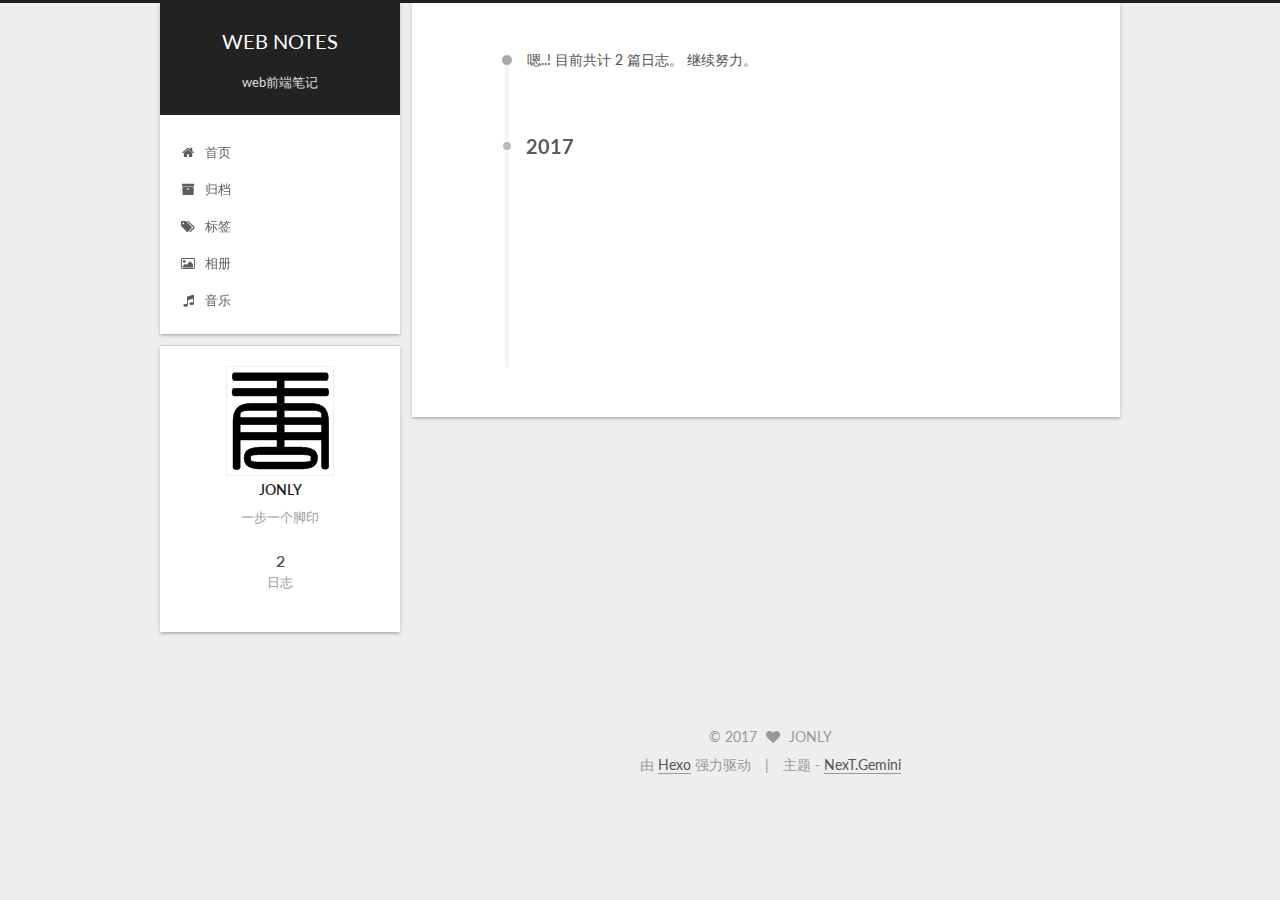
==== archives/index.html @ 70834f21 "首次提交" ====
<!DOCTYPE html>



  


<html class="theme-next gemini use-motion" lang="zh-Hans">
<head>
  <meta charset="UTF-8"/>
<meta http-equiv="X-UA-Compatible" content="IE=edge" />
<meta name="viewport" content="width=device-width, initial-scale=1, maximum-scale=1"/>
<meta name="theme-color" content="#222">









<meta http-equiv="Cache-Control" content="no-transform" />
<meta http-equiv="Cache-Control" content="no-siteapp" />















  
  
  <link href="/lib/fancybox/source/jquery.fancybox.css?v=2.1.5" rel="stylesheet" type="text/css" />




  
  
  
  

  
    
    
  

  

  

  

  

  
    
    
    <link href="//fonts.googleapis.com/css?family=Lato:300,300italic,400,400italic,700,700italic&subset=latin,latin-ext" rel="stylesheet" type="text/css">
  






<link href="/lib/font-awesome/css/font-awesome.min.css?v=4.6.2" rel="stylesheet" type="text/css" />

<link href="/css/main.css?v=5.1.2" rel="stylesheet" type="text/css" />


  <meta name="keywords" content="Hexo, NexT" />








  <link rel="shortcut icon" type="image/x-icon" href="/favicon.ico?v=5.1.2" />






<meta name="description" content="一步一个脚印">
<meta property="og:type" content="website">
<meta property="og:title" content="WEB NOTES">
<meta property="og:url" content="http://yoursite.com/archives/index.html">
<meta property="og:site_name" content="WEB NOTES">
<meta property="og:description" content="一步一个脚印">
<meta property="og:locale" content="zh-Hans">
<meta name="twitter:card" content="summary">
<meta name="twitter:title" content="WEB NOTES">
<meta name="twitter:description" content="一步一个脚印">



<script type="text/javascript" id="hexo.configurations">
  var NexT = window.NexT || {};
  var CONFIG = {
    root: '/',
    scheme: 'Gemini',
    sidebar: {"position":"left","display":"post","offset":12,"offset_float":12,"b2t":false,"scrollpercent":false,"onmobile":false},
    fancybox: true,
    tabs: true,
    motion: true,
    duoshuo: {
      userId: '0',
      author: '博主'
    },
    algolia: {
      applicationID: '',
      apiKey: '',
      indexName: '',
      hits: {"per_page":10},
      labels: {"input_placeholder":"Search for Posts","hits_empty":"We didn't find any results for the search: ${query}","hits_stats":"${hits} results found in ${time} ms"}
    }
  };
</script>



  <link rel="canonical" href="http://yoursite.com/archives/"/>





  <title>归档 | WEB NOTES</title>
  














</head>

<body itemscope itemtype="http://schema.org/WebPage" lang="zh-Hans">

  
  
    
  

  <div class="container sidebar-position-left  page-archive  ">
    <div class="headband"></div>

    <header id="header" class="header" itemscope itemtype="http://schema.org/WPHeader">
      <div class="header-inner"><div class="site-brand-wrapper">
  <div class="site-meta ">
    

    <div class="custom-logo-site-title">
      <a href="/"  class="brand" rel="start">
        <span class="logo-line-before"><i></i></span>
        <span class="site-title">WEB NOTES</span>
        <span class="logo-line-after"><i></i></span>
      </a>
    </div>
      
        <p class="site-subtitle">web前端笔记</p>
      
  </div>

  <div class="site-nav-toggle">
    <button>
      <span class="btn-bar"></span>
      <span class="btn-bar"></span>
      <span class="btn-bar"></span>
    </button>
  </div>
</div>

<nav class="site-nav">
  

  
    <ul id="menu" class="menu">
      
        
        <li class="menu-item menu-item-home">
          <a href="/" rel="section">
            
              <i class="menu-item-icon fa fa-fw fa-home"></i> <br />
            
            首页
          </a>
        </li>
      
        
        <li class="menu-item menu-item-archives">
          <a href="/archives/" rel="section">
            
              <i class="menu-item-icon fa fa-fw fa-archive"></i> <br />
            
            归档
          </a>
        </li>
      
        
        <li class="menu-item menu-item-tags">
          <a href="/tags/" rel="section">
            
              <i class="menu-item-icon fa fa-fw fa-tags"></i> <br />
            
            标签
          </a>
        </li>
      
        
        <li class="menu-item menu-item-photo">
          <a href="/photo/" rel="section">
            
              <i class="menu-item-icon fa fa-fw fa-photo"></i> <br />
            
            相册
          </a>
        </li>
      
        
        <li class="menu-item menu-item-music">
          <a href="/music/" rel="section">
            
              <i class="menu-item-icon fa fa-fw fa-music"></i> <br />
            
            音乐
          </a>
        </li>
      

      
    </ul>
  

  
</nav>



 </div>
    </header>

    <main id="main" class="main">
      <div class="main-inner">
        <div class="content-wrap">
          <div id="content" class="content">
            

  
  
  
  <div class="post-block archive">
    <div id="posts" class="posts-collapse">
      <span class="archive-move-on"></span>

      <span class="archive-page-counter">
        
        
        
          
        
        嗯..! 目前共计 2 篇日志。 继续努力。
      </span>

      

        
        
        

        
          
          <div class="collection-title">
            <h2 class="archive-year motion-element" id="archive-year-2017">2017</h2>
          </div>
        
        

        

  <article class="post post-type-normal" itemscope itemtype="http://schema.org/Article">
    <header class="post-header">

      <h2 class="post-title">
        
            <a class="post-title-link" href="/2017/08/15/Hexo/" itemprop="url">
              
                <span itemprop="name">Hexo</span>
              
            </a>
        
      </h2>

      <div class="post-meta">
        <time class="post-time" itemprop="dateCreated"
              datetime="2017-08-15T10:52:38+08:00"
              content="2017-08-15" >
          08-15
        </time>
      </div>

    </header>
  </article>



      

        
        
        

        
        

        

  <article class="post post-type-normal" itemscope itemtype="http://schema.org/Article">
    <header class="post-header">

      <h2 class="post-title">
        
            <a class="post-title-link" href="/2017/08/15/hello-world/" itemprop="url">
              
                <span itemprop="name">Hello World</span>
              
            </a>
        
      </h2>

      <div class="post-meta">
        <time class="post-time" itemprop="dateCreated"
              datetime="2017-08-15T09:34:04+08:00"
              content="2017-08-15" >
          08-15
        </time>
      </div>

    </header>
  </article>



      

    </div>
  </div>
  
  
  

  



          </div>
          


          

        </div>
        
          
  
  <div class="sidebar-toggle">
    <div class="sidebar-toggle-line-wrap">
      <span class="sidebar-toggle-line sidebar-toggle-line-first"></span>
      <span class="sidebar-toggle-line sidebar-toggle-line-middle"></span>
      <span class="sidebar-toggle-line sidebar-toggle-line-last"></span>
    </div>
  </div>

  <aside id="sidebar" class="sidebar">
    
    <div class="sidebar-inner">

      

      

      <section class="site-overview sidebar-panel sidebar-panel-active">
        <div class="site-author motion-element" itemprop="author" itemscope itemtype="http://schema.org/Person">
          <img class="site-author-image" itemprop="image"
               src="/images/pic.gif"
               alt="JONLY" />
          <p class="site-author-name" itemprop="name">JONLY</p>
           
              <p class="site-description motion-element" itemprop="description">一步一个脚印</p>
          
        </div>
        <nav class="site-state motion-element">

          
            <div class="site-state-item site-state-posts">
              <a href="/archives/">
                <span class="site-state-item-count">2</span>
                <span class="site-state-item-name">日志</span>
              </a>
            </div>
          

          

          

        </nav>

        

        <div class="links-of-author motion-element">
          
        </div>

        
        

        
        

        


      </section>

      

      

    </div>
  </aside>


        
      </div>
    </main>

    <footer id="footer" class="footer">
      <div class="footer-inner">
        <div class="copyright" >
  
  &copy; 
  <span itemprop="copyrightYear">2017</span>
  <span class="with-love">
    <i class="fa fa-heart"></i>
  </span>
  <span class="author" itemprop="copyrightHolder">JONLY</span>
</div>


<div class="powered-by">
  由 <a class="theme-link" href="https://hexo.io">Hexo</a> 强力驱动
</div>

<div class="theme-info">
  主题 -
  <a class="theme-link" href="https://github.com/iissnan/hexo-theme-next">
    NexT.Gemini
  </a>
</div>


        

        
      </div>
    </footer>

    
      <div class="back-to-top">
        <i class="fa fa-arrow-up"></i>
        
      </div>
    

  </div>

  

<script type="text/javascript">
  if (Object.prototype.toString.call(window.Promise) !== '[object Function]') {
    window.Promise = null;
  }
</script>









  












  
  <script type="text/javascript" src="/lib/jquery/index.js?v=2.1.3"></script>

  
  <script type="text/javascript" src="/lib/fastclick/lib/fastclick.min.js?v=1.0.6"></script>

  
  <script type="text/javascript" src="/lib/jquery_lazyload/jquery.lazyload.js?v=1.9.7"></script>

  
  <script type="text/javascript" src="/lib/velocity/velocity.min.js?v=1.2.1"></script>

  
  <script type="text/javascript" src="/lib/velocity/velocity.ui.min.js?v=1.2.1"></script>

  
  <script type="text/javascript" src="/lib/fancybox/source/jquery.fancybox.pack.js?v=2.1.5"></script>


  


  <script type="text/javascript" src="/js/src/utils.js?v=5.1.2"></script>

  <script type="text/javascript" src="/js/src/motion.js?v=5.1.2"></script>



  
  


  <script type="text/javascript" src="/js/src/affix.js?v=5.1.2"></script>

  <script type="text/javascript" src="/js/src/schemes/pisces.js?v=5.1.2"></script>



  
  
    <script type="text/javascript" id="motion.page.archive">
      $('.archive-year').velocity('transition.slideLeftIn');
    </script>
  


  


  <script type="text/javascript" src="/js/src/bootstrap.js?v=5.1.2"></script>



  


  




	





  





  






  





  

  

  

  

  

  

</body>
</html>
---- css/main.css ----
/* normalize.css v3.0.2 | MIT License | git.io/normalize */
html {
  font-family: sans-serif; /* 1 */
  -ms-text-size-adjust: 100%; /* 2 */
  -webkit-text-size-adjust: 100%; /* 2 */
}
body {
  margin: 0;
}
article,
aside,
details,
figcaption,
figure,
footer,
header,
hgroup,
main,
menu,
nav,
section,
summary {
  display: block;
}
audio,
canvas,
progress,
video {
  display: inline-block; /* 1 */
  vertical-align: baseline; /* 2 */
}
audio:not([controls]) {
  display: none;
  height: 0;
}
[hidden],
template {
  display: none;
}
a {
  background-color: transparent;
}
a:active,
a:hover {
  outline: 0;
}
abbr[title] {
  border-bottom: 1px dotted;
}
b,
strong {
  font-weight: bold;
}
dfn {
  font-style: italic;
}
h1 {
  font-size: 2em;
  margin: 0.67em 0;
}
mark {
  background: #ff0;
  color: #000;
}
small {
  font-size: 80%;
}
sub,
sup {
  font-size: 75%;
  line-height: 0;
  position: relative;
  vertical-align: baseline;
}
sup {
  top: -0.5em;
}
sub {
  bottom: -0.25em;
}
img {
  border: 0;
}
svg:not(:root) {
  overflow: hidden;
}
figure {
  margin: 1em 40px;
}
hr {
  -moz-box-sizing: content-box;
  box-sizing: content-box;
  height: 0;
}
pre {
  overflow: auto;
}
code,
kbd,
pre,
samp {
  font-family: monospace, monospace;
  font-size: 1em;
}
button,
input,
optgroup,
select,
textarea {
  color: inherit; /* 1 */
  font: inherit; /* 2 */
  margin: 0; /* 3 */
}
button {
  overflow: visible;
}
button,
select {
  text-transform: none;
}
button,
html input[type="button"],
input[type="reset"],
input[type="submit"] {
  -webkit-appearance: button; /* 2 */
  cursor: pointer; /* 3 */
}
button[disabled],
html input[disabled] {
  cursor: default;
}
button::-moz-focus-inner,
input::-moz-focus-inner {
  border: 0;
  padding: 0;
}
input {
  line-height: normal;
}
input[type="checkbox"],
input[type="radio"] {
  box-sizing: border-box; /* 1 */
  padding: 0; /* 2 */
}
input[type="number"]::-webkit-inner-spin-button,
input[type="number"]::-webkit-outer-spin-button {
  height: auto;
}
input[type="search"] {
  -webkit-appearance: textfield; /* 1 */
  -moz-box-sizing: content-box;
  -webkit-box-sizing: content-box; /* 2 */
  box-sizing: content-box;
}
input[type="search"]::-webkit-search-cancel-button,
input[type="search"]::-webkit-search-decoration {
  -webkit-appearance: none;
}
fieldset {
  border: 1px solid #c0c0c0;
  margin: 0 2px;
  padding: 0.35em 0.625em 0.75em;
}
legend {
  border: 0; /* 1 */
  padding: 0; /* 2 */
}
textarea {
  overflow: auto;
}
optgroup {
  font-weight: bold;
}
table {
  border-collapse: collapse;
  border-spacing: 0;
}
td,
th {
  padding: 0;
}
::selection {
  background: #262a30;
  color: #fff;
}
body {
  position: relative;
  font-family: 'Lato', "PingFang SC", "Microsoft YaHei", sans-serif;
  font-size: 14px;
  line-height: 2;
  color: #555;
  background: #eee;
}
@media (max-width: 767px) {
  body {
    padding-right: 0 !important;
  }
}
@media (min-width: 768px) and (max-width: 991px) {
  body {
    padding-right: 0 !important;
  }
}
@media (min-width: 1600px) {
  body {
    font-size: 16px;
  }
}
h1,
h2,
h3,
h4,
h5,
h6 {
  margin: 0;
  padding: 0;
  font-weight: bold;
  line-height: 1.5;
  font-family: 'Lato', "PingFang SC", "Microsoft YaHei", sans-serif;
}
h2,
h3,
h4,
h5,
h6 {
  margin: 20px 0 15px;
}
h1 {
  font-size: 22px;
}
@media (max-width: 767px) {
  h1 {
    font-size: 18px;
  }
}
h2 {
  font-size: 20px;
}
@media (max-width: 767px) {
  h2 {
    font-size: 16px;
  }
}
h3 {
  font-size: 18px;
}
@media (max-width: 767px) {
  h3 {
    font-size: 14px;
  }
}
h4 {
  font-size: 16px;
}
@media (max-width: 767px) {
  h4 {
    font-size: 12px;
  }
}
h5 {
  font-size: 14px;
}
@media (max-width: 767px) {
  h5 {
    font-size: 10px;
  }
}
h6 {
  font-size: 12px;
}
@media (max-width: 767px) {
  h6 {
    font-size: 8px;
  }
}
p {
  margin: 0 0 20px 0;
}
a {
  color: #555;
  text-decoration: none;
  border-bottom: 1px solid #999;
  word-wrap: break-word;
}
a:hover {
  color: #222;
  border-bottom-color: #222;
}
blockquote {
  margin: 0;
  padding: 0;
}
img {
  display: block;
  margin: auto;
  max-width: 100%;
  height: auto;
}
hr {
  margin: 40px 0;
  height: 3px;
  border: none;
  background-color: #ddd;
  background-image: repeating-linear-gradient(-45deg, #fff, #fff 4px, transparent 4px, transparent 8px);
}
blockquote {
  padding: 0 15px;
  color: #666;
  border-left: 4px solid #ddd;
}
blockquote cite::before {
  content: "-";
  padding: 0 5px;
}
dt {
  font-weight: 700;
}
dd {
  margin: 0;
  padding: 0;
}
.text-left {
  text-align: left;
}
.text-center {
  text-align: center;
}
.text-right {
  text-align: right;
}
.text-justify {
  text-align: justify;
}
.text-nowrap {
  white-space: nowrap;
}
.text-lowercase {
  text-transform: lowercase;
}
.text-uppercase {
  text-transform: uppercase;
}
.text-capitalize {
  text-transform: capitalize;
}
.center-block {
  display: block;
  margin-left: auto;
  margin-right: auto;
}
.clearfix:before,
.clearfix:after {
  content: " ";
  display: table;
}
.clearfix:after {
  clear: both;
}
.pullquote {
  width: 45%;
}
.pullquote.left {
  float: left;
  margin-left: 5px;
  margin-right: 10px;
}
.pullquote.right {
  float: right;
  margin-left: 10px;
  margin-right: 5px;
}
.affix.affix.affix {
  position: fixed;
}
.translation {
  margin-top: -20px;
  font-size: 14px;
  color: #999;
}
.scrollbar-measure {
  width: 100px;
  height: 100px;
  overflow: scroll;
  position: absolute;
  top: -9999px;
}
.use-motion .motion-element {
  opacity: 0;
}
table {
  margin: 20px 0;
  width: 100%;
  border-collapse: collapse;
  border-spacing: 0;
  border: 1px solid #ddd;
  font-size: 14px;
  table-layout: fixed;
  word-wrap: break-all;
}
table>tbody>tr:nth-of-type(odd) {
  background-color: #f9f9f9;
}
table>tbody>tr:hover {
  background-color: #f5f5f5;
}
caption,
th,
td {
  padding: 8px;
  text-align: left;
  vertical-align: middle;
  font-weight: normal;
}
th,
td {
  border-bottom: 3px solid #ddd;
  border-right: 1px solid #eee;
}
th {
  padding-bottom: 10px;
  font-weight: 700;
}
td {
  border-bottom-width: 1px;
}
html,
body {
  height: 100%;
}
.container {
  position: relative;
  min-height: 100%;
}
.header-inner {
  margin: 0 auto;
  padding: 100px 0 70px;
  width: calc(100% - 252px);
}
@media (min-width: 1600px) {
  .container .header-inner {
    width: 900px;
  }
}
.main {
  padding-bottom: 150px;
}
.main-inner {
  margin: 0 auto;
  width: calc(100% - 252px);
}
@media (min-width: 1600px) {
  .container .main-inner {
    width: 900px;
  }
}
.footer {
  position: absolute;
  left: 0;
  bottom: 0;
  width: 100%;
  min-height: 50px;
}
.footer-inner {
  box-sizing: border-box;
  margin: 20px auto;
  width: calc(100% - 252px);
}
@media (min-width: 1600px) {
  .container .footer-inner {
    width: 900px;
  }
}
pre,
.highlight {
  overflow: auto;
  margin: 20px 0;
  padding: 0;
  font-size: 13px;
  color: #4d4d4c;
  background: #f7f7f7;
  line-height: 1.6;
}
pre,
code {
  font-family: consolas, Menlo, "PingFang SC", "Microsoft YaHei", monospace;
}
code {
  padding: 2px 4px;
  word-wrap: break-word;
  color: #555;
  background: #eee;
  border-radius: 3px;
  font-size: 13px;
}
pre code {
  padding: 0;
  color: #4d4d4c;
  background: none;
  text-shadow: none;
}
.highlight {
  border-radius: 1px;
}
.highlight pre {
  border: none;
  margin: 0;
  padding: 10px 0;
}
.highlight table {
  margin: 0;
  width: auto;
  border: none;
}
.highlight td {
  border: none;
  padding: 0;
}
.highlight figcaption {
  font-size: 1em;
  color: #4d4d4c;
  line-height: 1em;
  margin-bottom: 1em;
}
.highlight figcaption:before,
.highlight figcaption:after {
  content: " ";
  display: table;
}
.highlight figcaption:after {
  clear: both;
}
.highlight figcaption a {
  float: right;
  color: #4d4d4c;
}
.highlight figcaption a:hover {
  border-bottom-color: #4d4d4c;
}
.highlight .gutter pre {
  padding-left: 10px;
  padding-right: 10px;
  color: #869194;
  text-align: right;
  background-color: #eff2f3;
}
.highlight .code pre {
  width: 100%;
  padding-left: 10px;
  padding-right: 10px;
  background-color: #f7f7f7;
}
.highlight .line {
  height: 20px;
}
.gutter {
  -webkit-user-select: none;
  -moz-user-select: none;
  -ms-user-select: none;
  user-select: none;
}
.gist table {
  width: auto;
}
.gist table td {
  border: none;
}
pre .deletion {
  background: #fdd;
}
pre .addition {
  background: #dfd;
}
pre .meta {
  color: #8959a8;
}
pre .comment {
  color: #8e908c;
}
pre .variable,
pre .attribute,
pre .tag,
pre .regexp,
pre .ruby .constant,
pre .xml .tag .title,
pre .xml .pi,
pre .xml .doctype,
pre .html .doctype,
pre .css .id,
pre .css .class,
pre .css .pseudo {
  color: #c82829;
}
pre .number,
pre .preprocessor,
pre .built_in,
pre .literal,
pre .params,
pre .constant,
pre .command {
  color: #f5871f;
}
pre .ruby .class .title,
pre .css .rules .attribute,
pre .string,
pre .value,
pre .inheritance,
pre .header,
pre .ruby .symbol,
pre .xml .cdata,
pre .special,
pre .number,
pre .formula {
  color: #718c00;
}
pre .title,
pre .css .hexcolor {
  color: #3e999f;
}
pre .function,
pre .python .decorator,
pre .python .title,
pre .ruby .function .title,
pre .ruby .title .keyword,
pre .perl .sub,
pre .javascript .title,
pre .coffeescript .title {
  color: #4271ae;
}
pre .keyword,
pre .javascript .function {
  color: #8959a8;
}
.full-image.full-image.full-image {
  border: none;
  max-width: 100%;
  width: auto;
  margin: 20px auto;
}
@media (min-width: 992px) {
  .full-image.full-image.full-image {
    max-width: none;
    width: 118%;
    margin: 0 -9%;
  }
}
.blockquote-center,
.page-home .post-type-quote blockquote,
.page-post-detail .post-type-quote blockquote {
  position: relative;
  margin: 40px 0;
  padding: 0;
  border-left: none;
  text-align: center;
}
.blockquote-center::before,
.page-home .post-type-quote blockquote::before,
.page-post-detail .post-type-quote blockquote::before,
.blockquote-center::after,
.page-home .post-type-quote blockquote::after,
.page-post-detail .post-type-quote blockquote::after {
  position: absolute;
  content: ' ';
  display: block;
  width: 100%;
  height: 24px;
  opacity: 0.2;
  background-repeat: no-repeat;
  background-position: 0 -6px;
  background-size: 22px 22px;
}
.blockquote-center::before,
.page-home .post-type-quote blockquote::before,
.page-post-detail .post-type-quote blockquote::before {
  top: -20px;
  background-image: url("../images/quote-l.svg");
  border-top: 1px solid #ccc;
}
.blockquote-center::after,
.page-home .post-type-quote blockquote::after,
.page-post-detail .post-type-quote blockquote::after {
  bottom: -20px;
  background-image: url("../images/quote-r.svg");
  border-bottom: 1px solid #ccc;
  background-position: 100% 8px;
}
.blockquote-center p,
.page-home .post-type-quote blockquote p,
.page-post-detail .post-type-quote blockquote p,
.blockquote-center div,
.page-home .post-type-quote blockquote div,
.page-post-detail .post-type-quote blockquote div {
  text-align: center;
}
.post .post-body .group-picture img {
  box-sizing: border-box;
  padding: 0 3px;
  border: none;
}
.post .group-picture-row {
  overflow: hidden;
  margin-top: 6px;
}
.post .group-picture-row:first-child {
  margin-top: 0;
}
.post .group-picture-column {
  float: left;
}
.page-post-detail .post-body .group-picture-column {
  float: none;
  margin-top: 10px;
  width: auto !important;
}
.page-post-detail .post-body .group-picture-column img {
  margin: 0 auto;
}
.page-archive .group-picture-container {
  overflow: hidden;
}
.page-archive .group-picture-row {
  float: left;
}
.page-archive .group-picture-row:first-child {
  margin-top: 6px;
}
.page-archive .group-picture-column {
  max-width: 150px;
  max-height: 150px;
}
.post-body .note {
  position: relative;
  padding: 15px;
  margin-bottom: 20px;
  border: 1px solid #eee;
  border-left-width: 5px;
  border-radius: 3px;
}
.post-body .note h2,
.post-body .note h3,
.post-body .note h4,
.post-body .note h5,
.post-body .note h6 {
  margin-top: 0;
  margin-bottom: 0;
  border-bottom: initial;
  padding-top: 0 !important;
}
.post-body .note p:first-child,
.post-body .note ul:first-child,
.post-body .note ol:first-child,
.post-body .note table:first-child,
.post-body .note pre:first-child,
.post-body .note blockquote:first-child {
  margin-top: 0;
}
.post-body .note p:last-child,
.post-body .note ul:last-child,
.post-body .note ol:last-child,
.post-body .note table:last-child,
.post-body .note pre:last-child,
.post-body .note blockquote:last-child {
  margin-bottom: 0;
}
.post-body .note.default {
  border-left-color: #777;
}
.post-body .note.default h2,
.post-body .note.default h3,
.post-body .note.default h4,
.post-body .note.default h5,
.post-body .note.default h6 {
  color: #777;
}
.post-body .note.primary {
  border-left-color: #6f42c1;
}
.post-body .note.primary h2,
.post-body .note.primary h3,
.post-body .note.primary h4,
.post-body .note.primary h5,
.post-body .note.primary h6 {
  color: #6f42c1;
}
.post-body .note.info {
  border-left-color: #428bca;
}
.post-body .note.info h2,
.post-body .note.info h3,
.post-body .note.info h4,
.post-body .note.info h5,
.post-body .note.info h6 {
  color: #428bca;
}
.post-body .note.success {
  border-left-color: #5cb85c;
}
.post-body .note.success h2,
.post-body .note.success h3,
.post-body .note.success h4,
.post-body .note.success h5,
.post-body .note.success h6 {
  color: #5cb85c;
}
.post-body .note.warning {
  border-left-color: #f0ad4e;
}
.post-body .note.warning h2,
.post-body .note.warning h3,
.post-body .note.warning h4,
.post-body .note.warning h5,
.post-body .note.warning h6 {
  color: #f0ad4e;
}
.post-body .note.danger {
  border-left-color: #d9534f;
}
.post-body .note.danger h2,
.post-body .note.danger h3,
.post-body .note.danger h4,
.post-body .note.danger h5,
.post-body .note.danger h6 {
  color: #d9534f;
}
.post-body .label {
  display: inline;
  padding: 0 2px;
  white-space: nowrap;
}
.post-body .label.default {
  background-color: #f0f0f0;
}
.post-body .label.primary {
  background-color: #efe6f7;
}
.post-body .label.info {
  background-color: #e5f2f8;
}
.post-body .label.success {
  background-color: #e7f4e9;
}
.post-body .label.warning {
  background-color: #fcf6e1;
}
.post-body .label.danger {
  background-color: #fae8eb;
}
.post-body .tabs {
  position: relative;
  display: block;
  margin-bottom: 20px;
  padding-top: 10px;
}
.post-body .tabs ul.nav-tabs {
  margin: 0;
  padding: 0;
  display: flex;
  margin-bottom: -1px;
}
@media (max-width: 413px) {
  .post-body .tabs ul.nav-tabs {
    display: block;
    margin-bottom: 5px;
  }
}
.post-body .tabs ul.nav-tabs li.tab {
  list-style-type: none !important;
  margin: 0 0.25em 0 0;
  border-top: 3px solid transparent;
  border-left: 1px solid transparent;
  border-right: 1px solid transparent;
}
@media (max-width: 413px) {
  .post-body .tabs ul.nav-tabs li.tab {
    margin: initial;
    border-top: 1px solid transparent;
    border-left: 3px solid transparent;
    border-right: 1px solid transparent;
    border-bottom: 1px solid transparent;
  }
}
.post-body .tabs ul.nav-tabs li.tab a {
  outline: 0;
  border-bottom: initial;
  display: block;
  line-height: 1.8em;
  padding: 0.25em 0.75em;
  transition-duration: 0.2s;
  transition-timing-function: ease-out;
  transition-delay: 0s;
}
.post-body .tabs ul.nav-tabs li.tab a i {
  width: 1.285714285714286em;
}
.post-body .tabs ul.nav-tabs li.tab.active {
  border-top: 3px solid #fc6423;
  border-left: 1px solid #ddd;
  border-right: 1px solid #ddd;
  background-color: #fff;
}
@media (max-width: 413px) {
  .post-body .tabs ul.nav-tabs li.tab.active {
    border-top: 1px solid #ddd;
    border-left: 3px solid #fc6423;
    border-right: 1px solid #ddd;
    border-bottom: 1px solid #ddd;
  }
}
.post-body .tabs ul.nav-tabs li.tab.active a {
  cursor: default;
  color: #555;
}
.post-body .tabs .tab-content {
  background-color: #fff;
}
.post-body .tabs .tab-content .tab-pane {
  border: 1px solid #ddd;
  padding: 20px 20px 0 20px;
}
.post-body .tabs .tab-content .tab-pane:not(.active) {
  display: none !important;
}
.post-body .tabs .tab-content .tab-pane.active {
  display: block !important;
}
.btn {
  display: inline-block;
  padding: 0 20px;
  font-size: 14px;
  color: #fff;
  background: #222;
  border: 2px solid #555;
  text-decoration: none;
  border-radius: 0;
  transition-property: background-color;
  transition-duration: 0.2s;
  transition-timing-function: ease-in-out;
  transition-delay: 0s;
}
.btn:hover,
.post-button .btn:hover {
  border-color: #222;
  color: #fff;
  background: #222;
}
.btn-bar {
  display: block;
  width: 22px;
  height: 2px;
  background: #555;
  border-radius: 1px;
}
.btn-bar+.btn-bar {
  margin-top: 4px;
}
.pagination {
  margin: 120px 0 40px;
  text-align: center;
  border-top: 1px solid #eee;
}
.page-number-basic,
.pagination .prev,
.pagination .next,
.pagination .page-number,
.pagination .space {
  display: inline-block;
  position: relative;
  top: -1px;
  margin: 0 10px;
  padding: 0 10px;
  line-height: 30px;
}
@media (max-width: 767px) {
  .page-number-basic,
  .pagination .prev,
  .pagination .next,
  .pagination .page-number,
  .pagination .space {
    margin: 0 5px;
  }
}
.pagination .prev,
.pagination .next,
.pagination .page-number {
  border-bottom: 0;
  border-top: 1px solid #eee;
  transition-property: border-color;
  transition-duration: 0.2s;
  transition-timing-function: ease-in-out;
  transition-delay: 0s;
}
.pagination .prev:hover,
.pagination .next:hover,
.pagination .page-number:hover {
  border-top-color: #222;
}
.pagination .space {
  padding: 0;
  margin: 0;
}
.pagination .prev {
  margin-left: 0;
}
.pagination .next {
  margin-right: 0;
}
.pagination .page-number.current {
  color: #fff;
  background: #ccc;
  border-top-color: #ccc;
}
@media (max-width: 767px) {
  .pagination {
    border-top: none;
  }
  .pagination .prev,
  .pagination .next,
  .pagination .page-number {
    margin-bottom: 10px;
    border-top: 0;
    border-bottom: 1px solid #eee;
  }
  .pagination .prev:hover,
  .pagination .next:hover,
  .pagination .page-number:hover {
    border-bottom-color: #222;
  }
}
.comments {
  margin: 60px 20px 0;
}
.tag-cloud {
  text-align: center;
}
.tag-cloud a {
  display: inline-block;
  margin: 10px;
}
.back-to-top {
  box-sizing: border-box;
  position: fixed;
  bottom: -100px;
  right: 30px;
  z-index: 1050;
  padding: 0 6px;
  width: 24px;
  background: #222;
  font-size: 12px;
  opacity: 0.6;
  color: #fff;
  cursor: pointer;
  text-align: center;
  -webkit-transform: translateZ(0);
  transition-property: bottom;
  transition-duration: 0.2s;
  transition-timing-function: ease-in-out;
  transition-delay: 0s;
}
@media (min-width: 768px) and (max-width: 991px) {
  .back-to-top {
    display: none !important;
  }
}
@media (max-width: 767px) {
  .back-to-top {
    display: none !important;
  }
}
.back-to-top.back-to-top-on {
  bottom: 30px;
}
.header {
  background: transparent;
}
.header-inner {
  position: relative;
}
.headband {
  height: 3px;
  background: #222;
}
.site-meta {
  margin: 0;
  text-align: center;
}
@media (max-width: 767px) {
  .site-meta {
    text-align: center;
  }
}
.brand {
  position: relative;
  display: inline-block;
  padding: 0 40px;
  color: #fff;
  background: #222;
  border-bottom: none;
}
.brand:hover {
  color: #fff;
}
.logo {
  display: inline-block;
  margin-right: 5px;
  line-height: 36px;
  vertical-align: top;
}
.site-title {
  display: inline-block;
  vertical-align: top;
  line-height: 36px;
  font-size: 20px;
  font-weight: normal;
  font-family: 'Lato', "PingFang SC", "Microsoft YaHei", sans-serif;
}
.site-subtitle {
  margin-top: 10px;
  font-size: 13px;
  color: #ddd;
}
.use-motion .brand {
  opacity: 0;
}
.use-motion .logo,
.use-motion .site-title,
.use-motion .site-subtitle {
  opacity: 0;
  position: relative;
  top: -10px;
}
.site-nav-toggle {
  display: none;
  position: absolute;
  top: 10px;
  left: 10px;
}
@media (max-width: 767px) {
  .site-nav-toggle {
    display: block;
  }
}
.site-nav-toggle button {
  margin-top: 2px;
  padding: 9px 10px;
  background: transparent;
  border: none;
}
@media (max-width: 767px) {
  .site-nav {
    display: none;
    margin: 0 -10px;
    padding: 0 10px;
    clear: both;
    border-top: 1px solid #ddd;
  }
}
@media (min-width: 768px) and (max-width: 991px) {
  .site-nav {
    display: block !important;
  }
}
@media (min-width: 992px) {
  .site-nav {
    display: block !important;
  }
}
.menu {
  margin-top: 20px;
  padding-left: 0;
  text-align: center;
}
.menu .menu-item {
  display: inline-block;
  margin: 0 10px;
  list-style: none;
}
@media screen and (max-width: 767px) {
  .menu .menu-item {
    margin-top: 10px;
  }
}
.menu .menu-item a {
  display: block;
  font-size: 13px;
  line-height: inherit;
  border-bottom: 1px solid transparent;
  transition-property: border-color;
  transition-duration: 0.2s;
  transition-timing-function: ease-in-out;
  transition-delay: 0s;
}
.menu .menu-item a:hover,
.menu-item-active a {
  border-bottom-color: #222;
}
.menu .menu-item .fa {
  margin-right: 5px;
}
.use-motion .menu-item {
  opacity: 0;
}
.post-body {
  font-family: 'Lato', "PingFang SC", "Microsoft YaHei", sans-serif;
}
@media (max-width: 767px) {
  .post-body {
    word-break: break-word;
  }
}
.post-body .fancybox img {
  display: block !important;
  margin: 0 auto;
  cursor: pointer;
  cursor: zoom-in;
  cursor: -webkit-zoom-in;
}
.post-body .image-caption,
.post-body .figure .caption {
  margin: 10px auto 15px;
  text-align: center;
  font-size: 14px;
  color: #999;
  font-weight: bold;
  line-height: 1;
}
.post-sticky-flag {
  display: inline-block;
  font-size: 16px;
  -ms-transform: rotate(30deg);
  -webkit-transform: rotate(30deg);
  -moz-transform: rotate(30deg);
  -ms-transform: rotate(30deg);
  -o-transform: rotate(30deg);
  transform: rotate(30deg);
}
.posts-expand {
  padding-top: 40px;
}
@media (max-width: 767px) {
  .posts-expand {
    margin: 0 20px;
  }
  .post-body pre {
    padding: 10px;
  }
  .post-body pre .gutter pre {
    padding-right: 10px;
  }
  .post-body .highlight {
    margin-left: 0px;
    margin-right: 0px;
    padding: 0;
  }
  .post-body .highlight .gutter pre {
    padding-right: 10px;
  }
}
@media (min-width: 992px) {
  .posts-expand .post-body {
    text-align: justify;
  }
}
.posts-expand .post-body h2,
.posts-expand .post-body h3,
.posts-expand .post-body h4,
.posts-expand .post-body h5,
.posts-expand .post-body h6 {
  padding-top: 10px;
}
.posts-expand .post-body h2 .header-anchor,
.posts-expand .post-body h3 .header-anchor,
.posts-expand .post-body h4 .header-anchor,
.posts-expand .post-body h5 .header-anchor,
.posts-expand .post-body h6 .header-anchor {
  float: right;
  margin-left: 10px;
  color: #ccc;
  border-bottom-style: none;
  visibility: hidden;
}
.posts-expand .post-body h2 .header-anchor:hover,
.posts-expand .post-body h3 .header-anchor:hover,
.posts-expand .post-body h4 .header-anchor:hover,
.posts-expand .post-body h5 .header-anchor:hover,
.posts-expand .post-body h6 .header-anchor:hover {
  color: inherit;
}
.posts-expand .post-body h2:hover .header-anchor,
.posts-expand .post-body h3:hover .header-anchor,
.posts-expand .post-body h4:hover .header-anchor,
.posts-expand .post-body h5:hover .header-anchor,
.posts-expand .post-body h6:hover .header-anchor {
  visibility: visible;
}
.posts-expand .post-body ul li {
  list-style: circle;
}
.posts-expand .post-body img {
  box-sizing: border-box;
  margin: auto;
  padding: 3px;
  border: 1px solid #ddd;
}
.posts-expand .fancybox img {
  margin: 0 auto;
}
@media (max-width: 767px) {
  .posts-collapse {
    margin: 0 20px;
  }
  .posts-collapse .post-title,
  .posts-collapse .post-meta {
    display: block;
    width: auto;
    text-align: left;
  }
}
.posts-collapse {
  position: relative;
  z-index: 1010;
  margin-left: 55px;
}
.posts-collapse::after {
  content: " ";
  position: absolute;
  top: 20px;
  left: 0;
  margin-left: -2px;
  width: 4px;
  height: 100%;
  background: #f5f5f5;
  z-index: -1;
}
@media (max-width: 767px) {
  .posts-collapse {
    margin: 0 20px;
  }
}
.posts-collapse .collection-title {
  position: relative;
  margin: 60px 0;
}
.posts-collapse .collection-title h1,
.posts-collapse .collection-title h2 {
  margin-left: 20px;
}
.posts-collapse .collection-title small {
  color: #bbb;
  margin-left: 5px;
}
.posts-collapse .collection-title::before {
  content: " ";
  position: absolute;
  left: 0;
  top: 50%;
  margin-left: -4px;
  margin-top: -4px;
  width: 8px;
  height: 8px;
  background: #bbb;
  border-radius: 50%;
}
.posts-collapse .post {
  margin: 30px 0;
}
.posts-collapse .post-header {
  position: relative;
  transition-duration: 0.2s;
  transition-timing-function: ease-in-out;
  transition-delay: 0s;
  transition-property: border;
  border-bottom: 1px dashed #ccc;
}
.posts-collapse .post-header::before {
  content: " ";
  position: absolute;
  left: 0;
  top: 12px;
  width: 6px;
  height: 6px;
  margin-left: -4px;
  background: #bbb;
  border-radius: 50%;
  border: 1px solid #fff;
  transition-duration: 0.2s;
  transition-timing-function: ease-in-out;
  transition-delay: 0s;
  transition-property: background;
}
.posts-collapse .post-header:hover {
  border-bottom-color: #666;
}
.posts-collapse .post-header:hover::before {
  background: #222;
}
.posts-collapse .post-meta {
  position: absolute;
  font-size: 12px;
  left: 20px;
  top: 5px;
}
.posts-collapse .post-comments-count {
  display: none;
}
.posts-collapse .post-title {
  margin-left: 60px;
  font-size: 16px;
  font-weight: normal;
  line-height: inherit;
}
.posts-collapse .post-title::after {
  margin-left: 3px;
  opacity: 0.6;
}
.posts-collapse .post-title a {
  color: #666;
  border-bottom: none;
}
.page-home .post-type-quote .post-header,
.page-post-detail .post-type-quote .post-header,
.page-home .post-type-quote .post-tags,
.page-post-detail .post-type-quote .post-tags {
  display: none;
}
.posts-expand .post-title {
  font-size: 26px;
  text-align: center;
  word-break: break-word;
  font-weight: 400;
}
@media (max-width: 767px) {
  .posts-expand .post-title {
    font-size: 22px;
  }
}
.posts-expand .post-title-link {
  display: inline-block;
  position: relative;
  color: #555;
  border-bottom: none;
  line-height: 1.2;
  vertical-align: top;
}
.posts-expand .post-title-link::before {
  content: "";
  position: absolute;
  width: 100%;
  height: 2px;
  bottom: 0;
  left: 0;
  background-color: #000;
  visibility: hidden;
  -webkit-transform: scaleX(0);
  -moz-transform: scaleX(0);
  -ms-transform: scaleX(0);
  -o-transform: scaleX(0);
  transform: scaleX(0);
  transition-duration: 0.2s;
  transition-timing-function: ease-in-out;
  transition-delay: 0s;
}
.posts-expand .post-title-link:hover::before {
  visibility: visible;
  -webkit-transform: scaleX(1);
  -moz-transform: scaleX(1);
  -ms-transform: scaleX(1);
  -o-transform: scaleX(1);
  transform: scaleX(1);
}
.posts-expand .post-title-link .fa {
  font-size: 16px;
}
.posts-expand .post-meta {
  margin: 3px 0 60px 0;
  color: #999;
  font-family: 'Lato', "PingFang SC", "Microsoft YaHei", sans-serif;
  font-size: 12px;
  text-align: center;
}
.posts-expand .post-meta .post-category-list {
  display: inline-block;
  margin: 0;
  padding: 3px;
}
.posts-expand .post-meta .post-category-list-link {
  color: #999;
}
.posts-expand .post-meta .post-description {
  font-size: 14px;
  margin-top: 2px;
}
.post-wordcount {
  display: inline-block;
}
.post-meta-divider {
  margin: 0 0.5em;
}
.post-meta-item-icon {
  margin-right: 3px;
}
@media (min-width: 768px) and (max-width: 991px) {
  .post-meta-item-icon {
    display: inline-block;
  }
}
@media (max-width: 767px) {
  .post-meta-item-icon {
    display: inline-block;
  }
}
@media (min-width: 768px) and (max-width: 991px) {
  .post-meta-item-text {
    display: none;
  }
}
@media (max-width: 767px) {
  .post-meta-item-text {
    display: none;
  }
}
@media (max-width: 767px) {
  .posts-expand .post-comments-count {
    display: none;
  }
}
.post-button {
  margin-top: 50px;
}
.post-button .btn {
  color: #555;
  font-size: 14px;
  background: #fff;
  border-radius: 2px;
  line-height: 2;
  margin: 0 4px 8px 4px;
}
.post-button .fa-fw {
  width: 1.285714285714286em;
  text-align: left;
}
.posts-expand .post-tags {
  margin-top: 40px;
  text-align: center;
}
.posts-expand .post-tags a {
  display: inline-block;
  margin-right: 10px;
  font-size: 13px;
}
.post-nav {
  display: table;
  margin-top: 15px;
  width: 100%;
  border-top: 1px solid #eee;
}
.post-nav-divider {
  display: table-cell;
  width: 10%;
}
.post-nav-item {
  display: table-cell;
  padding: 10px 0 0 0;
  width: 45%;
  vertical-align: top;
}
.post-nav-item a {
  position: relative;
  display: block;
  line-height: 25px;
  font-size: 14px;
  color: #555;
  border-bottom: none;
}
.post-nav-item a:hover {
  color: #222;
  border-bottom: none;
}
.post-nav-item a:active {
  top: 2px;
}
.post-nav-item .fa {
  position: absolute;
  top: 8px;
  left: 0;
  font-size: 12px;
}
.post-nav-next a {
  padding-left: 15px;
}
.post-nav-prev {
  text-align: right;
}
.post-nav-prev a {
  padding-right: 15px;
}
.post-nav-prev .fa {
  right: 0;
  left: auto;
}
.posts-expand .post-eof {
  display: block;
  margin: 80px auto 60px;
  width: 8%;
  height: 1px;
  background: #ccc;
  text-align: center;
}
.post:last-child .post-eof.post-eof.post-eof {
  display: none;
}
.post-gallery {
  display: table;
  table-layout: fixed;
  width: 100%;
  border-collapse: separate;
}
.post-gallery-row {
  display: table-row;
}
.post-gallery .post-gallery-img {
  display: table-cell;
  text-align: center;
  vertical-align: middle;
  border: none;
}
.post-gallery .post-gallery-img img {
  max-width: 100%;
  max-height: 100%;
  border: none;
}
.fancybox-close,
.fancybox-close:hover {
  border: none;
}
.rtl.post-body p,
.rtl.post-body a,
.rtl.post-body h1,
.rtl.post-body h2,
.rtl.post-body h3,
.rtl.post-body h4,
.rtl.post-body h5,
.rtl.post-body h6,
.rtl.post-body li,
.rtl.post-body ul,
.rtl.post-body ol {
  direction: rtl;
  font-family: UKIJ Ekran;
}
.rtl.post-title {
  font-family: UKIJ Ekran;
}
.sidebar {
  position: fixed;
  right: 0;
  top: 0;
  bottom: 0;
  width: 0;
  z-index: 1040;
  box-shadow: inset 0 2px 6px #000;
  background: #222;
  -webkit-transform: translateZ(0);
}
.sidebar a {
  color: #999;
  border-bottom-color: #555;
}
.sidebar a:hover {
  color: #eee;
}
@media (min-width: 768px) and (max-width: 991px) {
  .sidebar {
    display: none !important;
  }
}
@media (max-width: 767px) {
  .sidebar {
    display: none !important;
  }
}
.sidebar-inner {
  position: relative;
  padding: 20px 10px;
  color: #999;
  text-align: center;
}
.sidebar-toggle {
  position: fixed;
  right: 30px;
  bottom: 45px;
  width: 14px;
  height: 14px;
  padding: 5px;
  background: #222;
  line-height: 0;
  z-index: 1050;
  cursor: pointer;
  -webkit-transform: translateZ(0);
}
@media (min-width: 768px) and (max-width: 991px) {
  .sidebar-toggle {
    display: none !important;
  }
}
@media (max-width: 767px) {
  .sidebar-toggle {
    display: none !important;
  }
}
.sidebar-toggle-line {
  position: relative;
  display: inline-block;
  vertical-align: top;
  height: 2px;
  width: 100%;
  background: #fff;
  margin-top: 3px;
}
.sidebar-toggle-line:first-child {
  margin-top: 0;
}
.site-author-image {
  display: block;
  margin: 0 auto;
  padding: 2px;
  max-width: 120px;
  height: auto;
  border: 1px solid #eee;
}
.site-author-name {
  margin: 0;
  text-align: center;
  color: #222;
  font-weight: 600;
}
.site-description {
  margin-top: 0;
  text-align: center;
  font-size: 13px;
  color: #999;
}
.site-state {
  overflow: hidden;
  line-height: 1.4;
  white-space: nowrap;
  text-align: center;
}
.site-state-item {
  display: inline-block;
  padding: 0 15px;
  border-left: 1px solid #eee;
}
.site-state-item:first-child {
  border-left: none;
}
.site-state-item a {
  border-bottom: none;
}
.site-state-item-count {
  display: block;
  text-align: center;
  color: inherit;
  font-weight: 600;
  font-size: 16px;
}
.site-state-item-name {
  font-size: 13px;
  color: #999;
}
.feed-link {
  margin-top: 20px;
}
.feed-link a {
  display: inline-block;
  padding: 0 15px;
  color: #fc6423;
  border: 1px solid #fc6423;
  border-radius: 4px;
}
.feed-link a i {
  color: #fc6423;
  font-size: 14px;
}
.feed-link a:hover {
  color: #fff;
  background: #fc6423;
}
.feed-link a:hover i {
  color: #fff;
}
.links-of-author {
  margin-top: 20px;
  display: flex;
  flex-wrap: wrap;
  justify-content: center;
}
.links-of-author a {
  display: inline-block;
  vertical-align: middle;
  margin-right: 10px;
  margin-bottom: 10px;
  border-bottom-color: #555;
  font-size: 13px;
}
.links-of-author a:before {
  display: inline-block;
  vertical-align: middle;
  margin-right: 3px;
  content: " ";
  width: 4px;
  height: 4px;
  border-radius: 50%;
  background: #ff95ff;
}
.links-of-blogroll {
  font-size: 13px;
}
.links-of-blogroll-title {
  margin-top: 20px;
  font-size: 14px;
  font-weight: 600;
}
.links-of-blogroll-list {
  margin: 0;
  padding: 0;
  list-style: none;
}
.links-of-blogroll-item {
  padding: 2px 10px;
}
.sidebar-nav {
  margin: 0 0 20px;
  padding-left: 0;
}
.sidebar-nav li {
  display: inline-block;
  cursor: pointer;
  border-bottom: 1px solid transparent;
  font-size: 14px;
  color: #555;
}
.sidebar-nav li:hover {
  color: #fc6423;
}
.page-post-detail .sidebar-nav-toc {
  padding: 0 5px;
}
.page-post-detail .sidebar-nav-overview {
  margin-left: 10px;
}
.sidebar-nav .sidebar-nav-active {
  color: #fc6423;
  border-bottom-color: #fc6423;
}
.sidebar-nav .sidebar-nav-active:hover {
  color: #fc6423;
}
.sidebar-panel {
  display: none;
}
.sidebar-panel-active {
  display: block;
}
.post-toc-empty {
  font-size: 14px;
  color: #666;
}
.post-toc-wrap {
  overflow: hidden;
}
.post-toc {
  overflow: auto;
}
.post-toc ol {
  margin: 0;
  padding: 0 2px 5px 10px;
  text-align: left;
  list-style: none;
  font-size: 14px;
}
.post-toc ol > ol {
  padding-left: 0;
}
.post-toc ol a {
  transition-duration: 0.2s;
  transition-timing-function: ease-in-out;
  transition-delay: 0s;
  transition-property: all;
  color: #666;
  border-bottom-color: #ccc;
}
.post-toc ol a:hover {
  color: #000;
  border-bottom-color: #000;
}
.post-toc .nav-item {
  overflow: hidden;
  text-overflow: ellipsis;
  white-space: nowrap;
  line-height: 1.8;
}
.post-toc .nav .nav-child {
  display: none;
}
.post-toc .nav .active > .nav-child {
  display: block;
}
.post-toc .nav .active-current > .nav-child {
  display: block;
}
.post-toc .nav .active-current > .nav-child > .nav-item {
  display: block;
}
.post-toc .nav .active > a {
  color: #fc6423;
  border-bottom-color: #fc6423;
}
.post-toc .nav .active-current > a {
  color: #fc6423;
}
.post-toc .nav .active-current > a:hover {
  color: #fc6423;
}
.footer {
  font-size: 14px;
  color: #999;
}
.footer img {
  border: none;
}
.footer-inner {
  text-align: center;
}
.with-love {
  display: inline-block;
  margin: 0 5px;
}
.powered-by,
.theme-info {
  display: inline-block;
}
.powered-by {
  margin-right: 10px;
}
.powered-by::after {
  content: "|";
  padding-left: 10px;
}
.cc-license {
  margin-top: 10px;
  text-align: center;
}
.cc-license .cc-opacity {
  opacity: 0.7;
  border-bottom: none;
}
.cc-license .cc-opacity:hover {
  opacity: 0.9;
}
.cc-license img {
  display: inline-block;
}
.theme-next #ds-thread #ds-reset {
  color: #555;
}
.theme-next #ds-thread #ds-reset .ds-replybox {
  margin-bottom: 30px;
}
.theme-next #ds-thread #ds-reset .ds-replybox .ds-avatar,
.theme-next #ds-reset .ds-avatar img {
  box-shadow: none;
}
.theme-next #ds-thread #ds-reset .ds-textarea-wrapper {
  border-color: #c7d4e1;
  background: none;
  border-top-right-radius: 3px;
  border-top-left-radius: 3px;
}
.theme-next #ds-thread #ds-reset .ds-textarea-wrapper textarea {
  height: 60px;
}
.theme-next #ds-reset .ds-rounded-top {
  border-radius: 0;
}
.theme-next #ds-thread #ds-reset .ds-post-toolbar {
  box-sizing: border-box;
  border: 1px solid #c7d4e1;
  background: #f6f8fa;
}
.theme-next #ds-thread #ds-reset .ds-post-options {
  height: 40px;
  border: none;
  background: none;
}
.theme-next #ds-thread #ds-reset .ds-toolbar-buttons {
  top: 11px;
}
.theme-next #ds-thread #ds-reset .ds-sync {
  top: 5px;
}
.theme-next #ds-thread #ds-reset .ds-post-button {
  top: 4px;
  right: 5px;
  width: 90px;
  height: 30px;
  border: 1px solid #c5ced7;
  border-radius: 3px;
  background-image: linear-gradient(#fbfbfc, #f5f7f9);
  color: #60676d;
}
.theme-next #ds-thread #ds-reset .ds-post-button:hover {
  background-position: 0 -30px;
  color: #60676d;
}
.theme-next #ds-thread #ds-reset .ds-comments-info {
  padding: 10px 0;
}
.theme-next #ds-thread #ds-reset .ds-sort {
  display: none;
}
.theme-next #ds-thread #ds-reset li.ds-tab a.ds-current {
  border: none;
  background: #f6f8fa;
  color: #60676d;
}
.theme-next #ds-thread #ds-reset li.ds-tab a.ds-current:hover {
  background-color: #e9f0f7;
  color: #60676d;
}
.theme-next #ds-thread #ds-reset li.ds-tab a {
  border-radius: 2px;
  padding: 5px;
}
.theme-next #ds-thread #ds-reset .ds-login-buttons p {
  color: #999;
  line-height: 36px;
}
.theme-next #ds-thread #ds-reset .ds-login-buttons .ds-service-list li {
  height: 28px;
}
.theme-next #ds-thread #ds-reset .ds-service-list a {
  background: none;
  padding: 5px;
  border: 1px solid;
  border-radius: 3px;
  text-align: center;
}
.theme-next #ds-thread #ds-reset .ds-service-list a:hover {
  color: #fff;
  background: #666;
}
.theme-next #ds-thread #ds-reset .ds-service-list .ds-weibo {
  color: #fc9b00;
  border-color: #fc9b00;
}
.theme-next #ds-thread #ds-reset .ds-service-list .ds-weibo:hover {
  background: #fc9b00;
}
.theme-next #ds-thread #ds-reset .ds-service-list .ds-qq {
  color: #60a3ec;
  border-color: #60a3ec;
}
.theme-next #ds-thread #ds-reset .ds-service-list .ds-qq:hover {
  background: #60a3ec;
}
.theme-next #ds-thread #ds-reset .ds-service-list .ds-renren {
  color: #2e7ac4;
  border-color: #2e7ac4;
}
.theme-next #ds-thread #ds-reset .ds-service-list .ds-renren:hover {
  background: #2e7ac4;
}
.theme-next #ds-thread #ds-reset .ds-service-list .ds-douban {
  color: #37994c;
  border-color: #37994c;
}
.theme-next #ds-thread #ds-reset .ds-service-list .ds-douban:hover {
  background: #37994c;
}
.theme-next #ds-thread #ds-reset .ds-service-list .ds-kaixin {
  color: #fef20d;
  border-color: #fef20d;
}
.theme-next #ds-thread #ds-reset .ds-service-list .ds-kaixin:hover {
  background: #fef20d;
}
.theme-next #ds-thread #ds-reset .ds-service-list .ds-netease {
  color: #f00;
  border-color: #f00;
}
.theme-next #ds-thread #ds-reset .ds-service-list .ds-netease:hover {
  background: #f00;
}
.theme-next #ds-thread #ds-reset .ds-service-list .ds-sohu {
  color: #ffcb05;
  border-color: #ffcb05;
}
.theme-next #ds-thread #ds-reset .ds-service-list .ds-sohu:hover {
  background: #ffcb05;
}
.theme-next #ds-thread #ds-reset .ds-service-list .ds-baidu {
  color: #2831e0;
  border-color: #2831e0;
}
.theme-next #ds-thread #ds-reset .ds-service-list .ds-baidu:hover {
  background: #2831e0;
}
.theme-next #ds-thread #ds-reset .ds-service-list .ds-google {
  color: #166bec;
  border-color: #166bec;
}
.theme-next #ds-thread #ds-reset .ds-service-list .ds-google:hover {
  background: #166bec;
}
.theme-next #ds-thread #ds-reset .ds-service-list .ds-weixin {
  color: #00ce0d;
  border-color: #00ce0d;
}
.theme-next #ds-thread #ds-reset .ds-service-list .ds-weixin:hover {
  background: #00ce0d;
}
.theme-next #ds-thread #ds-reset .ds-service-list .ds-more-services {
  border: none;
}
.theme-next #ds-thread #ds-reset .ds-service-list .ds-more-services:hover {
  background: none;
}
.theme-next #ds-reset .duoshuo-ua-admin {
  display: inline-block;
  color: #f00;
}
.theme-next #ds-reset .duoshuo-ua-platform,
.theme-next #ds-reset .duoshuo-ua-browser {
  color: #ccc;
}
.theme-next #ds-reset .duoshuo-ua-platform .fa,
.theme-next #ds-reset .duoshuo-ua-browser .fa {
  display: inline-block;
  margin-right: 3px;
}
.theme-next #ds-reset .duoshuo-ua-separator {
  display: inline-block;
  margin-left: 5px;
}
.theme-next .this_ua {
  background-color: #ccc !important;
  border-radius: 4px;
  padding: 0 5px !important;
  margin: 1px 1px !important;
  border: 1px solid #bbb !important;
  color: #fff;
  display: inline-block !important;
}
.theme-next .this_ua.admin {
  background-color: #d9534f !important;
  border-color: #d9534f !important;
}
.theme-next .this_ua.platform.iOS,
.theme-next .this_ua.platform.Mac,
.theme-next .this_ua.platform.Windows {
  background-color: #39b3d7 !important;
  border-color: #46b8da !important;
}
.theme-next .this_ua.platform.Linux {
  background-color: #3a3a3a !important;
  border-color: #1f1f1f !important;
}
.theme-next .this_ua.platform.Android {
  background-color: #00c47d !important;
  border-color: #01b171 !important;
}
.theme-next .this_ua.browser.Mobile,
.theme-next .this_ua.browser.Chrome {
  background-color: #5cb85c !important;
  border-color: #4cae4c !important;
}
.theme-next .this_ua.browser.Firefox {
  background-color: #f0ad4e !important;
  border-color: #eea236 !important;
}
.theme-next .this_ua.browser.Maxthon,
.theme-next .this_ua.browser.IE {
  background-color: #428bca !important;
  border-color: #357ebd !important;
}
.theme-next .this_ua.browser.baidu,
.theme-next .this_ua.browser.UCBrowser,
.theme-next .this_ua.browser.Opera {
  background-color: #d9534f !important;
  border-color: #d43f3a !important;
}
.theme-next .this_ua.browser.Android,
.theme-next .this_ua.browser.QQBrowser {
  background-color: #78ace9 !important;
  border-color: #4cae4c !important;
}
.post-spread {
  margin-top: 20px;
  text-align: center;
}
.jiathis_style {
  display: inline-block;
}
.jiathis_style a {
  border: none;
}
.fa {
  font-family: FontAwesome !important;
}
.post-spread {
  margin-top: 20px;
  text-align: center;
}
.bdshare-slide-button-box a {
  border: none;
}
.bdsharebuttonbox {
  display: inline-block;
}
.bdsharebuttonbox a {
  border: none;
}
.local-search-pop-overlay {
  position: fixed;
  width: 100%;
  height: 100%;
  top: 0;
  left: 0;
  z-index: 2080;
  background-color: rgba(0,0,0,0.3);
}
.local-search-popup {
  display: none;
  position: fixed;
  top: 10%;
  left: 50%;
  margin-left: -350px;
  width: 700px;
  height: 80%;
  padding: 0;
  background: #fff;
  color: #333;
  z-index: 9999;
  border-radius: 5px;
}
@media (max-width: 767px) {
  .local-search-popup {
    padding: 0;
    top: 0;
    left: 0;
    margin: 0;
    width: 100%;
    height: 100%;
    border-radius: 0;
  }
}
.local-search-popup ul.search-result-list {
  padding: 0;
  margin: 0 5px;
}
.local-search-popup p.search-result {
  border-bottom: 1px dashed #ccc;
  padding: 5px 0;
}
.local-search-popup a.search-result-title {
  font-weight: bold;
  font-size: 16px;
}
.local-search-popup .search-keyword {
  border-bottom: 1px dashed #f00;
  font-weight: bold;
  color: #f00;
}
.local-search-popup .local-search-header {
  padding: 5px;
  height: 36px;
  background: #f5f5f5;
  border-top-left-radius: 5px;
  border-top-right-radius: 5px;
}
.local-search-popup #local-search-result {
  overflow: auto;
  position: relative;
  padding: 5px 25px;
  height: calc(100% - 55px);
}
.local-search-popup .local-search-input-wrapper {
  display: inline-block;
  width: calc(100% - 90px);
  height: 36px;
  line-height: 36px;
  padding: 0 5px;
}
.local-search-popup .local-search-input-wrapper input {
  padding: 8px 0;
  height: 20px;
  display: block;
  width: 100%;
  outline: none;
  border: none;
  background: transparent;
  vertical-align: middle;
}
.local-search-popup .search-icon,
.local-search-popup .popup-btn-close {
  display: inline-block;
  font-size: 18px;
  color: #999;
  height: 36px;
  width: 18px;
  padding-left: 10px;
  padding-right: 10px;
}
.local-search-popup .search-icon {
  float: left;
}
.local-search-popup .popup-btn-close {
  border-left: 1px solid #eee;
  float: right;
  cursor: pointer;
}
.local-search-popup #no-result {
  position: absolute;
  left: 50%;
  top: 50%;
  -webkit-transform: translate(-50%, -50%);
  -webkit-transform: translate(-50%, -50%);
  -moz-transform: translate(-50%, -50%);
  -ms-transform: translate(-50%, -50%);
  -o-transform: translate(-50%, -50%);
  transform: translate(-50%, -50%);
  color: #ccc;
}
.site-uv,
.site-pv,
.page-pv {
  display: inline-block;
}
.site-uv .busuanzi-value,
.site-pv .busuanzi-value,
.page-pv .busuanzi-value {
  margin: 0 5px;
}
.site-uv {
  margin-right: 10px;
}
.site-uv::after {
  content: "|";
  padding-left: 10px;
}
.use-motion .post {
  opacity: 0;
}
.page-archive .archive-page-counter {
  position: relative;
  top: 3px;
  left: 20px;
}
@media (max-width: 767px) {
  .page-archive .archive-page-counter {
    top: 5px;
  }
}
.page-archive .posts-collapse .archive-move-on {
  position: absolute;
  top: 11px;
  left: 0;
  margin-left: -6px;
  width: 10px;
  height: 10px;
  opacity: 0.5;
  background: #555;
  border: 1px solid #fff;
  border-radius: 50%;
}
.category-all-page .category-all-title {
  text-align: center;
}
.category-all-page .category-all {
  margin-top: 20px;
}
.category-all-page .category-list {
  margin: 0;
  padding: 0;
  list-style: none;
}
.category-all-page .category-list-item {
  margin: 5px 10px;
}
.category-all-page .category-list-count {
  color: #bbb;
}
.category-all-page .category-list-count:before {
  display: inline;
  content: " (";
}
.category-all-page .category-list-count:after {
  display: inline;
  content: ") ";
}
.category-all-page .category-list-child {
  padding-left: 10px;
}
#schedule ul#event-list {
  padding-left: 30px;
}
#schedule ul#event-list hr {
  margin: 20px 0 45px 0 !important;
  background: #222;
}
#schedule ul#event-list hr:after {
  display: inline-block;
  content: 'NOW';
  background: #222;
  color: #fff;
  font-weight: bold;
  text-align: right;
  padding: 0 5px;
}
#schedule ul#event-list li.event {
  margin: 20px 0px;
  background: #f9f9f9;
  padding-left: 10px;
  min-height: 40px;
}
#schedule ul#event-list li.event h2.event-summary {
  margin: 0;
  padding-bottom: 3px;
}
#schedule ul#event-list li.event h2.event-summary:before {
  display: inline-block;
  font-family: FontAwesome;
  font-size: 8px;
  content: '\f111';
  vertical-align: middle;
  margin-right: 25px;
  color: #bbb;
}
#schedule ul#event-list li.event span.event-relative-time {
  display: inline-block;
  font-size: 12px;
  font-weight: 400;
  padding-left: 12px;
  color: #bbb;
}
#schedule ul#event-list li.event span.event-details {
  display: block;
  color: #bbb;
  margin-left: 56px;
  padding-top: 3px;
  padding-bottom: 6px;
  text-indent: -24px;
  line-height: 18px;
}
#schedule ul#event-list li.event span.event-details:before {
  text-indent: 0;
  display: inline-block;
  width: 14px;
  font-family: FontAwesome;
  text-align: center;
  margin-right: 9px;
  color: #bbb;
}
#schedule ul#event-list li.event span.event-details.event-location:before {
  content: '\f041';
}
#schedule ul#event-list li.event span.event-details.event-duration:before {
  content: '\f017';
}
#schedule ul#event-list li.event-past {
  background: #fcfcfc;
}
#schedule ul#event-list li.event-past > * {
  opacity: 0.6;
}
#schedule ul#event-list li.event-past h2.event-summary {
  color: #bbb;
}
#schedule ul#event-list li.event-past h2.event-summary:before {
  color: #dfdfdf;
}
#schedule ul#event-list li.event-now {
  background: #222;
  color: #fff;
  padding: 15px 0 15px 10px;
}
#schedule ul#event-list li.event-now h2.event-summary:before {
  -webkit-transform: scale(1.2);
  -moz-transform: scale(1.2);
  -ms-transform: scale(1.2);
  -o-transform: scale(1.2);
  transform: scale(1.2);
  color: #fff;
  animation: dot-flash 1s alternate infinite ease-in-out;
}
#schedule ul#event-list li.event-now * {
  color: #fff !important;
}
@-moz-keyframes dot-flash {
  from {
    opacity: 1;
    -webkit-transform: scale(1.1);
    -moz-transform: scale(1.1);
    -ms-transform: scale(1.1);
    -o-transform: scale(1.1);
    transform: scale(1.1);
  }
  to {
    opacity: 0;
    -webkit-transform: scale(1);
    -moz-transform: scale(1);
    -ms-transform: scale(1);
    -o-transform: scale(1);
    transform: scale(1);
  }
}
@-webkit-keyframes dot-flash {
  from {
    opacity: 1;
    -webkit-transform: scale(1.1);
    -moz-transform: scale(1.1);
    -ms-transform: scale(1.1);
    -o-transform: scale(1.1);
    transform: scale(1.1);
  }
  to {
    opacity: 0;
    -webkit-transform: scale(1);
    -moz-transform: scale(1);
    -ms-transform: scale(1);
    -o-transform: scale(1);
    transform: scale(1);
  }
}
@-o-keyframes dot-flash {
  from {
    opacity: 1;
    -webkit-transform: scale(1.1);
    -moz-transform: scale(1.1);
    -ms-transform: scale(1.1);
    -o-transform: scale(1.1);
    transform: scale(1.1);
  }
  to {
    opacity: 0;
    -webkit-transform: scale(1);
    -moz-transform: scale(1);
    -ms-transform: scale(1);
    -o-transform: scale(1);
    transform: scale(1);
  }
}
@keyframes dot-flash {
  from {
    opacity: 1;
    -webkit-transform: scale(1.1);
    -moz-transform: scale(1.1);
    -ms-transform: scale(1.1);
    -o-transform: scale(1.1);
    transform: scale(1.1);
  }
  to {
    opacity: 0;
    -webkit-transform: scale(1);
    -moz-transform: scale(1);
    -ms-transform: scale(1);
    -o-transform: scale(1);
    transform: scale(1);
  }
}
.page-post-detail .sidebar-toggle-line {
  background: #fc6423;
}
.page-post-detail .comments {
  overflow: hidden;
}
.header {
  position: relative;
  margin: 0 auto;
  width: 75%;
}
@media (min-width: 768px) and (max-width: 991px) {
  .header {
    width: auto;
  }
}
@media (max-width: 767px) {
  .header {
    width: auto;
  }
}
.header-inner {
  position: absolute;
  top: 0;
  overflow: hidden;
  padding: 0;
  width: 240px;
  background: #fff;
  box-shadow: 0 2px 2px 0 rgba(0,0,0,0.12), 0 3px 1px -2px rgba(0,0,0,0.06), 0 1px 5px 0 rgba(0,0,0,0.12);
  border-radius: initial;
}
@media (min-width: 1600px) {
  .container .header-inner {
    width: 240px;
  }
}
@media (min-width: 768px) and (max-width: 991px) {
  .header-inner {
    position: relative;
    width: auto;
    border-radius: initial;
  }
}
@media (max-width: 767px) {
  .header-inner {
    position: relative;
    width: auto;
    border-radius: initial;
  }
}
.main:before,
.main:after {
  content: " ";
  display: table;
}
.main:after {
  clear: both;
}
@media (min-width: 768px) and (max-width: 991px) {
  .main {
    padding-bottom: 100px;
  }
}
@media (max-width: 767px) {
  .main {
    padding-bottom: 100px;
  }
}
.container .main-inner {
  width: 75%;
}
@media (min-width: 768px) and (max-width: 991px) {
  .container .main-inner {
    width: auto;
  }
}
@media (max-width: 767px) {
  .container .main-inner {
    width: auto;
  }
}
.content-wrap {
  float: right;
  box-sizing: border-box;
  padding: 40px;
  width: calc(100% - 252px);
  background: #fff;
  min-height: 700px;
  box-shadow: 0 2px 2px 0 rgba(0,0,0,0.12), 0 3px 1px -2px rgba(0,0,0,0.06), 0 1px 5px 0 rgba(0,0,0,0.12);
  border-radius: initial;
}
@media (min-width: 768px) and (max-width: 991px) {
  .content-wrap {
    width: 100%;
    padding: 20px;
    border-radius: initial;
  }
}
@media (max-width: 767px) {
  .content-wrap {
    width: 100%;
    padding: 20px;
    min-height: auto;
    border-radius: initial;
  }
}
.sidebar {
  position: static;
  float: left;
  margin-top: 300px;
  width: 240;
  background: #eee;
  box-shadow: none;
}
@media (min-width: 768px) and (max-width: 991px) {
  .sidebar {
    display: none;
  }
}
@media (max-width: 767px) {
  .sidebar {
    display: none;
  }
}
.sidebar-toggle {
  display: none;
}
.footer-inner {
  width: 75%;
  padding-left: 260px;
}
@media (min-width: 768px) and (max-width: 991px) {
  .footer-inner {
    width: auto;
    padding-left: 0 !important;
    padding-right: 0 !important;
  }
}
@media (max-width: 767px) {
  .footer-inner {
    width: auto;
    padding-left: 0 !important;
    padding-right: 0 !important;
  }
}
.sidebar-position-right .header-inner {
  right: 0;
}
.sidebar-position-right .content-wrap {
  float: left;
}
.sidebar-position-right .sidebar {
  float: right;
}
.sidebar-position-right .footer-inner {
  padding-left: 0;
  padding-right: 260px;
}
.site-brand-wrapper {
  position: relative;
}
.site-meta {
  padding: 20px 0;
  color: #fff;
  background: #222;
}
@media (min-width: 768px) and (max-width: 991px) {
  .site-meta {
    box-shadow: 0 0 16px rgba(0,0,0,0.5);
  }
}
@media (max-width: 767px) {
  .site-meta {
    box-shadow: 0 0 16px rgba(0,0,0,0.5);
  }
}
.brand {
  padding: 0;
  background: none;
}
.brand:hover {
  color: #fff;
}
.site-subtitle {
  margin: 10px 10px 0;
  font-weight: initial;
}
.site-search form {
  display: none;
}
.site-nav {
  border-top: none;
}
@media (min-width: 768px) and (max-width: 991px) {
  .site-nav {
    display: none !important;
  }
}
@media (min-width: 768px) and (max-width: 991px) {
  .site-nav-on {
    display: block !important;
  }
}
.menu .menu-item {
  display: block;
  margin: 0;
}
.menu .menu-item a {
  position: relative;
  box-sizing: border-box;
  padding: 5px 20px;
  text-align: left;
  line-height: inherit;
  transition-property: background-color;
  transition-duration: 0.2s;
  transition-timing-function: ease-in-out;
  transition-delay: 0s;
}
.menu .menu-item a:hover,
.menu-item-active a {
  background: #f9f9f9;
  border-bottom-color: #fff;
}
.menu .menu-item br {
  display: none;
}
.menu-item-active a:after {
  content: " ";
  position: absolute;
  top: 50%;
  margin-top: -3px;
  right: 15px;
  width: 6px;
  height: 6px;
  border-radius: 50%;
  background-color: #bbb;
}
.btn-bar {
  background-color: #fff;
}
.site-nav-toggle {
  left: 20px;
  top: 50%;
  -webkit-transform: translateY(-50%);
  -webkit-transform: translateY(-50%);
  -moz-transform: translateY(-50%);
  -ms-transform: translateY(-50%);
  -o-transform: translateY(-50%);
  transform: translateY(-50%);
}
@media (min-width: 768px) and (max-width: 991px) {
  .site-nav-toggle {
    display: block;
  }
}
.use-motion .sidebar .motion-element {
  opacity: 1;
}
.sidebar {
  display: none;
  right: auto;
  bottom: auto;
  -webkit-transform: none;
}
.sidebar-inner {
  box-sizing: border-box;
  width: 240px;
  color: #555;
  background: #fff;
  box-shadow: 0 2px 2px 0 rgba(0,0,0,0.12), 0 3px 1px -2px rgba(0,0,0,0.06), 0 1px 5px 0 rgba(0,0,0,0.12), 0 -1px 0.5px 0 rgba(0,0,0,0.09);
  border-radius: initial;
}
.sidebar-inner.affix {
  position: fixed;
  top: 12px;
}
.site-overview {
  margin: 0 2px;
  text-align: left;
}
.site-author:before,
.site-author:after {
  content: " ";
  display: table;
}
.site-author:after {
  clear: both;
}
.sidebar a {
  color: #555;
}
.sidebar a:hover {
  color: #222;
}
.links-of-author-item a:before {
  display: none;
}
.links-of-author-item a {
  border-bottom: none;
  text-decoration: underline;
}
.feed-link {
  border-top: 1px dotted #ccc;
  border-bottom: 1px dotted #ccc;
  text-align: center;
}
.feed-link a {
  display: block;
  color: #fc6423;
  border: none;
}
.feed-link a:hover {
  background: none;
  color: #e34603;
}
.feed-link a:hover i {
  color: #e34603;
}
.links-of-author:before,
.links-of-author:after {
  content: " ";
  display: table;
}
.links-of-author:after {
  clear: both;
}
.links-of-author-item {
  margin: 5px 0 0;
  width: 50%;
}
.links-of-author-item a {
  box-sizing: border-box;
  display: inline-block;
  margin-right: 0;
  margin-bottom: 0;
  padding: 0 5px;
  overflow: hidden;
  white-space: nowrap;
  text-overflow: ellipsis;
}
.links-of-author-item a {
  display: block;
  text-decoration: none;
}
.links-of-author-item a:hover {
  border-radius: 4px;
  background: #eee;
}
.links-of-author-item .fa {
  margin-right: 2px;
  font-size: 16px;
}
.links-of-author-item .fa-globe {
  font-size: 15px;
}
.links-of-blogroll {
  margin-top: 20px;
  padding: 3px 0 0;
  border-top: 1px dotted #ccc;
}
.links-of-blogroll-title {
  margin-top: 0;
}
.links-of-blogroll-item {
  padding: 0;
}
.links-of-blogroll-inline:before,
.links-of-blogroll-inline:after {
  content: " ";
  display: table;
}
.links-of-blogroll-inline:after {
  clear: both;
}
.links-of-blogroll-inline .links-of-blogroll-item {
  margin: 5px 0 0;
  width: 50%;
}
.links-of-blogroll-inline .links-of-blogroll-item a {
  box-sizing: border-box;
  display: inline-block;
  margin-right: 0;
  margin-bottom: 0;
  padding: 0 5px;
  overflow: hidden;
  white-space: nowrap;
  text-overflow: ellipsis;
}
@media (max-width: 767px) {
  .post-body {
    text-align: justify;
  }
}
.content-wrap {
  padding: initial;
  background: initial;
  box-shadow: initial;
  border-radius: initial;
}
.post-block {
  margin-bottom: 12px;
  background: #fff;
  padding: 40px;
  box-shadow: 0 2px 2px 0 rgba(0,0,0,0.12), 0 3px 1px -2px rgba(0,0,0,0.06), 0 1px 5px 0 rgba(0,0,0,0.12);
  border-radius: initial;
}
.posts-expand {
  padding-top: initial;
}
.post-eof {
  display: none !important;
}
.main {
  padding-bottom: initial;
}
.footer {
  bottom: auto;
}
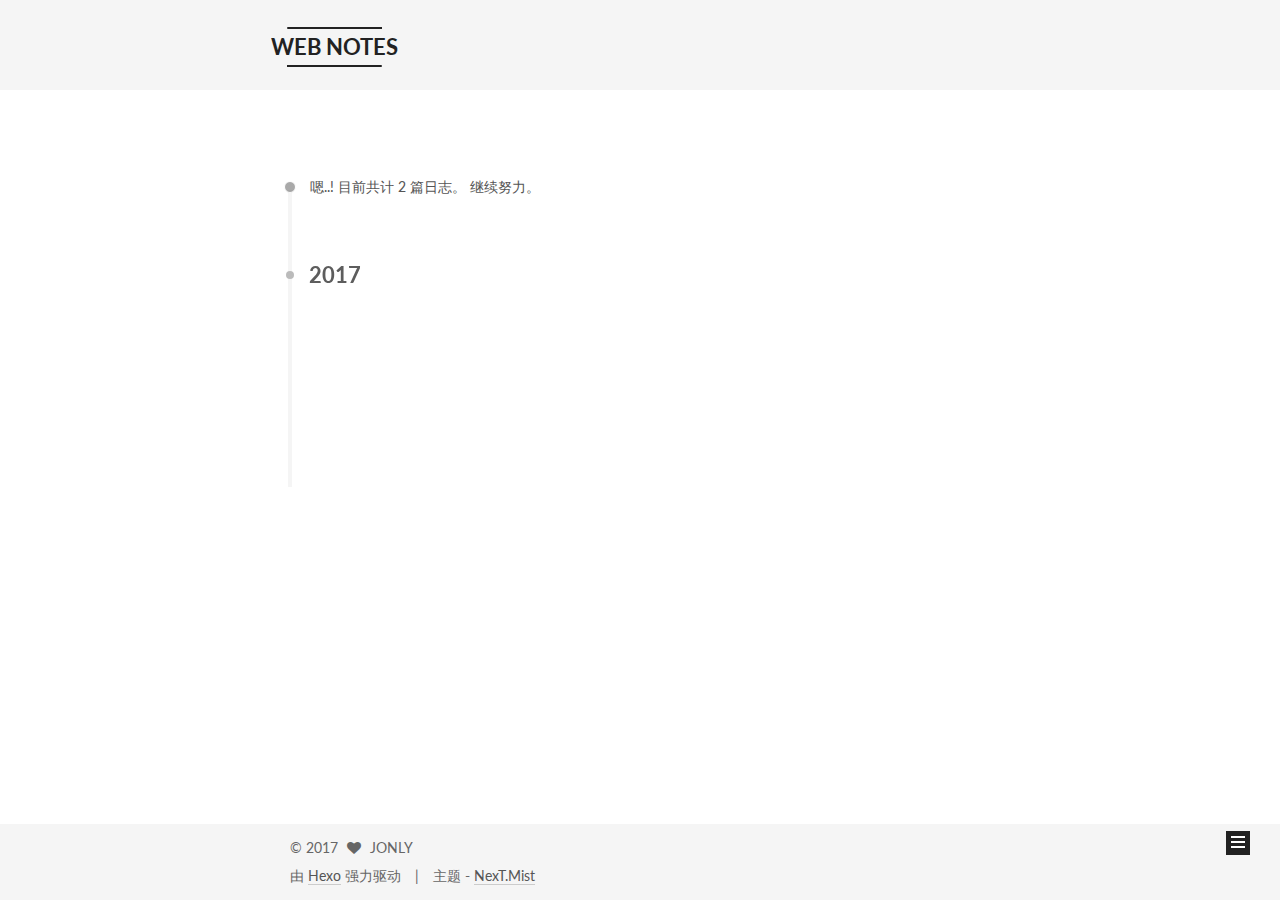
==== commit e5cc0953: "修改了主题" ====
--- a/archives/index.html
+++ b/archives/index.html
@@ -5,7 +5,7 @@
   
 
 
-<html class="theme-next gemini use-motion" lang="zh-Hans">
+<html class="theme-next mist use-motion" lang="zh-Hans">
 <head>
   <meta charset="UTF-8"/>
 <meta http-equiv="X-UA-Compatible" content="IE=edge" />
@@ -111,7 +111,7 @@
   var NexT = window.NexT || {};
   var CONFIG = {
     root: '/',
-    scheme: 'Gemini',
+    scheme: 'Mist',
     sidebar: {"position":"left","display":"post","offset":12,"offset_float":12,"b2t":false,"scrollpercent":false,"onmobile":false},
     fancybox: true,
     tabs: true,
@@ -476,7 +476,7 @@
 <div class="theme-info">
   主题 -
   <a class="theme-link" href="https://github.com/iissnan/hexo-theme-next">
-    NexT.Gemini
+    NexT.Mist
   </a>
 </div>
 
@@ -556,13 +556,6 @@
   
   
 
-
-  <script type="text/javascript" src="/js/src/affix.js?v=5.1.2"></script>
-
-  <script type="text/javascript" src="/js/src/schemes/pisces.js?v=5.1.2"></script>
-
-
-
   
   
     <script type="text/javascript" id="motion.page.archive">
--- a/css/main.css
+++ b/css/main.css
@@ -189,7 +189,7 @@
   font-size: 14px;
   line-height: 2;
   color: #555;
-  background: #eee;
+  background: #fff;
 }
 @media (max-width: 767px) {
   body {
@@ -226,51 +226,51 @@
   margin: 20px 0 15px;
 }
 h1 {
+  font-size: 24px;
+}
+@media (max-width: 767px) {
+  h1 {
+    font-size: 20px;
+  }
+}
+h2 {
   font-size: 22px;
 }
 @media (max-width: 767px) {
-  h1 {
+  h2 {
     font-size: 18px;
   }
 }
-h2 {
+h3 {
   font-size: 20px;
 }
 @media (max-width: 767px) {
-  h2 {
+  h3 {
     font-size: 16px;
   }
 }
-h3 {
+h4 {
   font-size: 18px;
 }
 @media (max-width: 767px) {
-  h3 {
+  h4 {
     font-size: 14px;
   }
 }
-h4 {
+h5 {
   font-size: 16px;
 }
 @media (max-width: 767px) {
-  h4 {
+  h5 {
     font-size: 12px;
   }
 }
-h5 {
+h6 {
   font-size: 14px;
 }
 @media (max-width: 767px) {
-  h5 {
+  h6 {
     font-size: 10px;
-  }
-}
-h6 {
-  font-size: 12px;
-}
-@media (max-width: 767px) {
-  h6 {
-    font-size: 8px;
   }
 }
 p {
@@ -434,7 +434,7 @@
 .header-inner {
   margin: 0 auto;
   padding: 100px 0 70px;
-  width: calc(100% - 252px);
+  width: 700px;
 }
 @media (min-width: 1600px) {
   .container .header-inner {
@@ -446,7 +446,7 @@
 }
 .main-inner {
   margin: 0 auto;
-  width: calc(100% - 252px);
+  width: 700px;
 }
 @media (min-width: 1600px) {
   .container .main-inner {
@@ -463,7 +463,7 @@
 .footer-inner {
   box-sizing: border-box;
   margin: 20px auto;
-  width: calc(100% - 252px);
+  width: 700px;
 }
 @media (min-width: 1600px) {
   .container .footer-inner {
@@ -639,8 +639,8 @@
 @media (min-width: 992px) {
   .full-image.full-image.full-image {
     max-width: none;
-    width: 118%;
-    margin: 0 -9%;
+    width: 110%;
+    margin: 25px -5%;
   }
 }
 .blockquote-center,
@@ -928,7 +928,7 @@
   font-size: 14px;
   color: #fff;
   background: #222;
-  border: 2px solid #555;
+  border: 2px solid #222;
   text-decoration: none;
   border-radius: 0;
   transition-property: background-color;
@@ -939,8 +939,8 @@
 .btn:hover,
 .post-button .btn:hover {
   border-color: #222;
-  color: #fff;
-  background: #222;
+  color: #222;
+  background: #fff;
 }
 .btn-bar {
   display: block;
@@ -1045,7 +1045,7 @@
   width: 24px;
   background: #222;
   font-size: 12px;
-  opacity: 0.6;
+  opacity: 1;
   color: #fff;
   cursor: pointer;
   text-align: center;
@@ -1066,7 +1066,7 @@
   }
 }
 .back-to-top.back-to-top-on {
-  bottom: 30px;
+  bottom: 19px;
 }
 .header {
   background: transparent;
@@ -1080,7 +1080,7 @@
 }
 .site-meta {
   margin: 0;
-  text-align: center;
+  text-align: left;
 }
 @media (max-width: 767px) {
   .site-meta {
@@ -1091,12 +1091,12 @@
   position: relative;
   display: inline-block;
   padding: 0 40px;
-  color: #fff;
+  color: #222;
   background: #222;
   border-bottom: none;
 }
 .brand:hover {
-  color: #fff;
+  color: #222;
 }
 .logo {
   display: inline-block;
@@ -1115,7 +1115,7 @@
 .site-subtitle {
   margin-top: 10px;
   font-size: 13px;
-  color: #ddd;
+  color: #999;
 }
 .use-motion .brand {
   opacity: 0;
@@ -1188,8 +1188,7 @@
   transition-timing-function: ease-in-out;
   transition-delay: 0s;
 }
-.menu .menu-item a:hover,
-.menu-item-active a {
+.menu .menu-item a:hover {
   border-bottom-color: #222;
 }
 .menu .menu-item .fa {
@@ -1317,7 +1316,7 @@
 .posts-collapse {
   position: relative;
   z-index: 1010;
-  margin-left: 55px;
+  margin-left: 0;
 }
 .posts-collapse::after {
   content: " ";
@@ -1528,8 +1527,8 @@
 .post-button .btn {
   color: #555;
   font-size: 14px;
-  background: #fff;
-  border-radius: 2px;
+  background: transparent;
+  border-radius: 0;
   line-height: 2;
   margin: 0 4px 8px 4px;
 }
@@ -1721,20 +1720,20 @@
   display: block;
   margin: 0 auto;
   padding: 2px;
-  max-width: 120px;
+  max-width: 96px;
   height: auto;
-  border: 1px solid #eee;
+  border: 2px solid #333;
 }
 .site-author-name {
-  margin: 0;
+  margin: 5px 0 0;
   text-align: center;
-  color: #222;
-  font-weight: 600;
+  color: #f5f5f5;
+  font-weight: normal;
 }
 .site-description {
-  margin-top: 0;
+  margin-top: 5px;
   text-align: center;
-  font-size: 13px;
+  font-size: 14px;
   color: #999;
 }
 .site-state {
@@ -1746,7 +1745,7 @@
 .site-state-item {
   display: inline-block;
   padding: 0 15px;
-  border-left: 1px solid #eee;
+  border-left: 1px solid #333;
 }
 .site-state-item:first-child {
   border-left: none;
@@ -1759,11 +1758,11 @@
   text-align: center;
   color: inherit;
   font-weight: 600;
-  font-size: 16px;
+  font-size: 18px;
 }
 .site-state-item-name {
   font-size: 13px;
-  color: #999;
+  color: inherit;
 }
 .feed-link {
   margin-top: 20px;
@@ -1808,7 +1807,7 @@
   width: 4px;
   height: 4px;
   border-radius: 50%;
-  background: #ff95ff;
+  background: #f4e803;
 }
 .links-of-blogroll {
   font-size: 13px;
@@ -1838,7 +1837,7 @@
   color: #555;
 }
 .sidebar-nav li:hover {
-  color: #fc6423;
+  color: #f5f5f5;
 }
 .page-post-detail .sidebar-nav-toc {
   padding: 0 5px;
@@ -1847,11 +1846,11 @@
   margin-left: 10px;
 }
 .sidebar-nav .sidebar-nav-active {
-  color: #fc6423;
-  border-bottom-color: #fc6423;
+  color: #87daff;
+  border-bottom-color: #87daff;
 }
 .sidebar-nav .sidebar-nav-active:hover {
-  color: #fc6423;
+  color: #87daff;
 }
 .sidebar-panel {
   display: none;
@@ -1884,12 +1883,12 @@
   transition-timing-function: ease-in-out;
   transition-delay: 0s;
   transition-property: all;
-  color: #666;
+  color: #999;
+  border-bottom-color: #555;
+}
+.post-toc ol a:hover {
+  color: #ccc;
   border-bottom-color: #ccc;
-}
-.post-toc ol a:hover {
-  color: #000;
-  border-bottom-color: #000;
 }
 .post-toc .nav-item {
   overflow: hidden;
@@ -1910,14 +1909,14 @@
   display: block;
 }
 .post-toc .nav .active > a {
-  color: #fc6423;
-  border-bottom-color: #fc6423;
+  color: #87daff;
+  border-bottom-color: #87daff;
 }
 .post-toc .nav .active-current > a {
-  color: #fc6423;
+  color: #87daff;
 }
 .post-toc .nav .active-current > a:hover {
-  color: #fc6423;
+  color: #87daff;
 }
 .footer {
   font-size: 14px;
@@ -2567,420 +2566,324 @@
   }
 }
 .page-post-detail .sidebar-toggle-line {
-  background: #fc6423;
+  background: #87daff;
 }
 .page-post-detail .comments {
   overflow: hidden;
 }
+h1,
+h2,
+h3,
+h4,
+h5,
+h6 {
+  margin: 20px 0 10px;
+}
+p {
+  margin: 0 0 25px 0;
+}
+a {
+  border-bottom-color: #ccc;
+}
+hr {
+  margin: 20px 0;
+  height: 2px;
+}
+.main-inner {
+  margin-top: 80px;
+}
 .header {
-  position: relative;
+  background: #f5f5f5;
+}
+.header-inner {
+  padding: 25px 0 20px;
+}
+.header-inner:before,
+.header-inner:after {
+  content: " ";
+  display: table;
+}
+.header-inner:after {
+  clear: both;
+}
+@media (max-width: 767px) {
+  .header-inner {
+    width: auto;
+    margin-bottom: 50px;
+    padding: 10px;
+  }
+}
+.site-meta {
+  float: left;
+  margin-left: -20px;
+  line-height: normal;
+}
+@media (max-width: 767px) {
+  .site-meta {
+    margin-left: 10px;
+  }
+}
+.site-meta .brand {
+  padding: 2px 1px;
+  background: none;
+}
+@media (max-width: 767px) {
+  .site-meta .brand {
+    display: block;
+  }
+}
+.site-meta .logo {
+  display: none;
+}
+.site-meta .site-title {
+  font-size: 22px;
+  font-weight: bolder;
+}
+@media (max-width: 767px) {
+  .site-meta .site-title {
+    line-height: 34px;
+  }
+}
+.logo-line-before,
+.logo-line-after {
+  display: block;
+  overflow: hidden;
   margin: 0 auto;
   width: 75%;
 }
-@media (min-width: 768px) and (max-width: 991px) {
-  .header {
-    width: auto;
-  }
-}
-@media (max-width: 767px) {
-  .header {
-    width: auto;
-  }
-}
-.header-inner {
-  position: absolute;
-  top: 0;
-  overflow: hidden;
+@media (max-width: 767px) {
+  .logo-line-before,
+  .logo-line-after {
+    display: none;
+  }
+}
+.logo-line-before i,
+.logo-line-after i {
+  position: relative;
+  display: block;
+  height: 2px;
+  background: #222;
+}
+@media (max-width: 767px) {
+  .logo-line-before i,
+  .logo-line-after i {
+    height: 3px;
+  }
+}
+.use-motion .logo-line-before i {
+  left: -100%;
+}
+.use-motion .logo-line-after i {
+  right: -100%;
+}
+.site-subtitle {
+  display: none;
+}
+.site-nav-toggle {
+  position: static;
+  float: right;
+}
+.menu {
+  float: right;
+  margin: 8px 0 0 0;
+}
+@media (max-width: 767px) {
+  .menu {
+    margin: 20px 0 0 0;
+    padding: 0;
+  }
+}
+.menu br {
+  display: none;
+}
+.menu .menu-item {
+  margin: 0;
+}
+@media (max-width: 767px) {
+  .menu .menu-item {
+    display: block;
+  }
+}
+.menu .menu-item a {
+  padding: 0 10px;
+  background: none;
+  border: none;
+  border-radius: 2px;
+  transition-property: background;
+}
+@media (max-width: 767px) {
+  .menu .menu-item a {
+    text-align: left;
+  }
+}
+.menu .menu-item a:hover {
+  background: #e1e1e1;
+}
+.menu a::before {
+  display: none;
+}
+@media (max-width: 767px) {
+  .menu a::before {
+    display: block;
+  }
+}
+@media (max-width: 767px) {
+  .menu {
+    float: none;
+  }
+}
+.site-search form {
+  display: none;
+}
+.posts-expand {
+  padding-top: 0;
+}
+.posts-expand .post-title,
+.posts-expand .post-meta {
+  text-align: left;
+}
+@media (max-width: 767px) {
+  .posts-expand .post-title,
+  .posts-expand .post-meta {
+    text-align: center;
+  }
+}
+.posts-expand .post-eof {
+  display: none;
+}
+.posts-expand .post {
+  margin-top: 120px;
+}
+.posts-expand .post:first-child {
+  margin-top: 0;
+}
+.posts-expand .post-meta {
+  margin-top: 5px;
+  margin-bottom: 20px;
+}
+.posts-expand .post-title {
+  position: relative;
+  font-size: 26px;
+  font-weight: 400;
+}
+@media (max-width: 767px) {
+  .posts-expand .post-title {
+    font-size: 20px;
+  }
+}
+@media (min-width: 1600px) {
+  .posts-expand .post-title {
+    font-size: 26px;
+  }
+}
+.posts-expand .post-title:hover:before {
+  background: #222;
+}
+.posts-expand .post-body img {
+  margin: 0;
+}
+.posts-expand .post-tags {
+  text-align: left;
+}
+.posts-expand .post-tags a {
+  padding: 1px 5px;
+  background: #f5f5f5;
+  border-bottom: none;
+}
+.posts-expand .post-tags a:hover {
+  background: #ccc;
+}
+.posts-expand .post-nav {
+  margin-top: 40px;
+}
+.post-button {
+  margin-top: 20px;
+  text-align: left;
+}
+.post-button a {
+  margin: 0 8px 8px 0 !important;
   padding: 0;
-  width: 240px;
-  background: #fff;
-  box-shadow: 0 2px 2px 0 rgba(0,0,0,0.12), 0 3px 1px -2px rgba(0,0,0,0.06), 0 1px 5px 0 rgba(0,0,0,0.12);
-  border-radius: initial;
+  font-size: 14px;
+  color: #666;
+  background: none;
+  border: none;
+  border-bottom: 2px solid #666;
+  transition-property: border;
+}
+@media (max-width: 767px) {
+  .post-button a {
+    font-size: 12px;
+  }
 }
 @media (min-width: 1600px) {
-  .container .header-inner {
-    width: 240px;
-  }
-}
-@media (min-width: 768px) and (max-width: 991px) {
-  .header-inner {
-    position: relative;
-    width: auto;
-    border-radius: initial;
-  }
-}
-@media (max-width: 767px) {
-  .header-inner {
-    position: relative;
-    width: auto;
-    border-radius: initial;
-  }
-}
-.main:before,
-.main:after {
-  content: " ";
-  display: table;
-}
-.main:after {
-  clear: both;
-}
-@media (min-width: 768px) and (max-width: 991px) {
-  .main {
-    padding-bottom: 100px;
-  }
-}
-@media (max-width: 767px) {
-  .main {
-    padding-bottom: 100px;
-  }
-}
-.container .main-inner {
-  width: 75%;
-}
-@media (min-width: 768px) and (max-width: 991px) {
+  .post-button a {
+    font-size: 16px;
+  }
+}
+.post-button a:hover {
+  border-bottom-color: #222;
+}
+.links-of-blogroll-inline .links-of-blogroll-item {
+  display: inline-block;
+}
+.btn {
+  padding: 0 10px;
+  border-width: 2px;
+  border-radius: 0;
+}
+.headband {
+  display: none;
+}
+.site-search {
+  position: relative;
+  float: right;
+  margin-top: 5px;
+  padding-top: 3px;
+}
+@media (max-width: 767px) {
+  .site-search {
+    float: none;
+    padding: 0 10px;
+  }
+}
+@media (max-width: 767px) {
   .container .main-inner {
     width: auto;
   }
 }
-@media (max-width: 767px) {
-  .container .main-inner {
-    width: auto;
-  }
-}
-.content-wrap {
-  float: right;
-  box-sizing: border-box;
-  padding: 40px;
-  width: calc(100% - 252px);
-  background: #fff;
-  min-height: 700px;
-  box-shadow: 0 2px 2px 0 rgba(0,0,0,0.12), 0 3px 1px -2px rgba(0,0,0,0.06), 0 1px 5px 0 rgba(0,0,0,0.12);
-  border-radius: initial;
-}
-@media (min-width: 768px) and (max-width: 991px) {
-  .content-wrap {
-    width: 100%;
-    padding: 20px;
-    border-radius: initial;
-  }
-}
-@media (max-width: 767px) {
-  .content-wrap {
-    width: 100%;
-    padding: 20px;
-    min-height: auto;
-    border-radius: initial;
-  }
-}
-.sidebar {
-  position: static;
-  float: left;
-  margin-top: 300px;
-  width: 240;
-  background: #eee;
-  box-shadow: none;
-}
-@media (min-width: 768px) and (max-width: 991px) {
-  .sidebar {
-    display: none;
-  }
-}
-@media (max-width: 767px) {
-  .sidebar {
-    display: none;
-  }
-}
-.sidebar-toggle {
+.page-post-detail .post-title,
+.page-post-detail .post-meta {
+  text-align: center;
+}
+.page-post-detail .post-title:before {
   display: none;
 }
+.page-post-detail .post-meta {
+  margin-bottom: 60px;
+}
+.pagination {
+  margin: 120px 0 0;
+  text-align: left;
+}
+@media (max-width: 767px) {
+  .pagination {
+    margin: 80px 10px 0;
+    text-align: center;
+  }
+}
+.footer {
+  margin-top: 80px;
+  padding: 10px 0;
+  background: #f5f5f5;
+  color: #666;
+}
 .footer-inner {
-  width: 75%;
-  padding-left: 260px;
-}
-@media (min-width: 768px) and (max-width: 991px) {
+  margin: 0 auto;
+  text-align: left;
+}
+@media (max-width: 767px) {
   .footer-inner {
     width: auto;
-    padding-left: 0 !important;
-    padding-right: 0 !important;
-  }
-}
-@media (max-width: 767px) {
-  .footer-inner {
-    width: auto;
-    padding-left: 0 !important;
-    padding-right: 0 !important;
-  }
-}
-.sidebar-position-right .header-inner {
-  right: 0;
-}
-.sidebar-position-right .content-wrap {
-  float: left;
-}
-.sidebar-position-right .sidebar {
-  float: right;
-}
-.sidebar-position-right .footer-inner {
-  padding-left: 0;
-  padding-right: 260px;
-}
-.site-brand-wrapper {
-  position: relative;
-}
-.site-meta {
-  padding: 20px 0;
-  color: #fff;
-  background: #222;
-}
-@media (min-width: 768px) and (max-width: 991px) {
-  .site-meta {
-    box-shadow: 0 0 16px rgba(0,0,0,0.5);
-  }
-}
-@media (max-width: 767px) {
-  .site-meta {
-    box-shadow: 0 0 16px rgba(0,0,0,0.5);
-  }
-}
-.brand {
-  padding: 0;
-  background: none;
-}
-.brand:hover {
-  color: #fff;
-}
-.site-subtitle {
-  margin: 10px 10px 0;
-  font-weight: initial;
-}
-.site-search form {
-  display: none;
-}
-.site-nav {
-  border-top: none;
-}
-@media (min-width: 768px) and (max-width: 991px) {
-  .site-nav {
-    display: none !important;
-  }
-}
-@media (min-width: 768px) and (max-width: 991px) {
-  .site-nav-on {
-    display: block !important;
-  }
-}
-.menu .menu-item {
-  display: block;
-  margin: 0;
-}
-.menu .menu-item a {
-  position: relative;
-  box-sizing: border-box;
-  padding: 5px 20px;
-  text-align: left;
-  line-height: inherit;
-  transition-property: background-color;
-  transition-duration: 0.2s;
-  transition-timing-function: ease-in-out;
-  transition-delay: 0s;
-}
-.menu .menu-item a:hover,
-.menu-item-active a {
-  background: #f9f9f9;
-  border-bottom-color: #fff;
-}
-.menu .menu-item br {
-  display: none;
-}
-.menu-item-active a:after {
-  content: " ";
-  position: absolute;
-  top: 50%;
-  margin-top: -3px;
-  right: 15px;
-  width: 6px;
-  height: 6px;
-  border-radius: 50%;
-  background-color: #bbb;
-}
-.btn-bar {
-  background-color: #fff;
-}
-.site-nav-toggle {
-  left: 20px;
-  top: 50%;
-  -webkit-transform: translateY(-50%);
-  -webkit-transform: translateY(-50%);
-  -moz-transform: translateY(-50%);
-  -ms-transform: translateY(-50%);
-  -o-transform: translateY(-50%);
-  transform: translateY(-50%);
-}
-@media (min-width: 768px) and (max-width: 991px) {
-  .site-nav-toggle {
-    display: block;
-  }
-}
-.use-motion .sidebar .motion-element {
-  opacity: 1;
-}
-.sidebar {
-  display: none;
-  right: auto;
-  bottom: auto;
-  -webkit-transform: none;
-}
-.sidebar-inner {
-  box-sizing: border-box;
-  width: 240px;
-  color: #555;
-  background: #fff;
-  box-shadow: 0 2px 2px 0 rgba(0,0,0,0.12), 0 3px 1px -2px rgba(0,0,0,0.06), 0 1px 5px 0 rgba(0,0,0,0.12), 0 -1px 0.5px 0 rgba(0,0,0,0.09);
-  border-radius: initial;
-}
-.sidebar-inner.affix {
-  position: fixed;
-  top: 12px;
-}
-.site-overview {
-  margin: 0 2px;
-  text-align: left;
-}
-.site-author:before,
-.site-author:after {
-  content: " ";
-  display: table;
-}
-.site-author:after {
-  clear: both;
-}
-.sidebar a {
-  color: #555;
-}
-.sidebar a:hover {
-  color: #222;
-}
-.links-of-author-item a:before {
-  display: none;
-}
-.links-of-author-item a {
-  border-bottom: none;
-  text-decoration: underline;
-}
-.feed-link {
-  border-top: 1px dotted #ccc;
-  border-bottom: 1px dotted #ccc;
-  text-align: center;
-}
-.feed-link a {
-  display: block;
-  color: #fc6423;
-  border: none;
-}
-.feed-link a:hover {
-  background: none;
-  color: #e34603;
-}
-.feed-link a:hover i {
-  color: #e34603;
-}
-.links-of-author:before,
-.links-of-author:after {
-  content: " ";
-  display: table;
-}
-.links-of-author:after {
-  clear: both;
-}
-.links-of-author-item {
-  margin: 5px 0 0;
-  width: 50%;
-}
-.links-of-author-item a {
-  box-sizing: border-box;
-  display: inline-block;
-  margin-right: 0;
-  margin-bottom: 0;
-  padding: 0 5px;
-  overflow: hidden;
-  white-space: nowrap;
-  text-overflow: ellipsis;
-}
-.links-of-author-item a {
-  display: block;
-  text-decoration: none;
-}
-.links-of-author-item a:hover {
-  border-radius: 4px;
-  background: #eee;
-}
-.links-of-author-item .fa {
-  margin-right: 2px;
-  font-size: 16px;
-}
-.links-of-author-item .fa-globe {
-  font-size: 15px;
-}
-.links-of-blogroll {
-  margin-top: 20px;
-  padding: 3px 0 0;
-  border-top: 1px dotted #ccc;
-}
-.links-of-blogroll-title {
-  margin-top: 0;
-}
-.links-of-blogroll-item {
-  padding: 0;
-}
-.links-of-blogroll-inline:before,
-.links-of-blogroll-inline:after {
-  content: " ";
-  display: table;
-}
-.links-of-blogroll-inline:after {
-  clear: both;
-}
-.links-of-blogroll-inline .links-of-blogroll-item {
-  margin: 5px 0 0;
-  width: 50%;
-}
-.links-of-blogroll-inline .links-of-blogroll-item a {
-  box-sizing: border-box;
-  display: inline-block;
-  margin-right: 0;
-  margin-bottom: 0;
-  padding: 0 5px;
-  overflow: hidden;
-  white-space: nowrap;
-  text-overflow: ellipsis;
-}
-@media (max-width: 767px) {
-  .post-body {
-    text-align: justify;
-  }
-}
-.content-wrap {
-  padding: initial;
-  background: initial;
-  box-shadow: initial;
-  border-radius: initial;
-}
-.post-block {
-  margin-bottom: 12px;
-  background: #fff;
-  padding: 40px;
-  box-shadow: 0 2px 2px 0 rgba(0,0,0,0.12), 0 3px 1px -2px rgba(0,0,0,0.06), 0 1px 5px 0 rgba(0,0,0,0.12);
-  border-radius: initial;
-}
-.posts-expand {
-  padding-top: initial;
-}
-.post-eof {
-  display: none !important;
-}
-.main {
-  padding-bottom: initial;
-}
-.footer {
-  bottom: auto;
-}
+    text-align: center;
+  }
+}
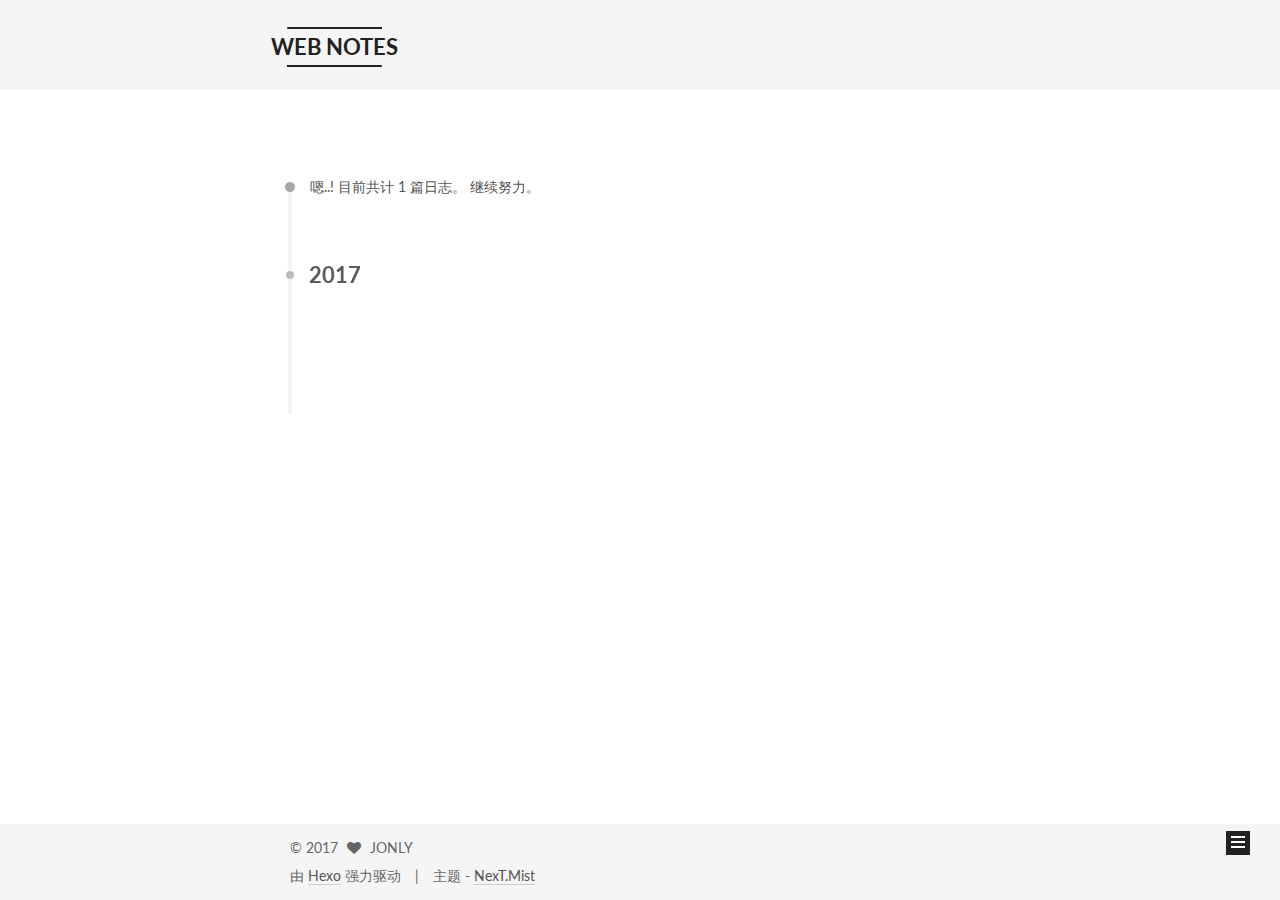
==== commit 254a8971: "更新为笔记" ====
--- a/archives/index.html
+++ b/archives/index.html
@@ -280,7 +280,7 @@
         
           
         
-        嗯..! 目前共计 2 篇日志。 继续努力。
+        嗯..! 目前共计 1 篇日志。 继续努力。
       </span>
 
       
@@ -304,9 +304,9 @@
 
       <h2 class="post-title">
         
-            <a class="post-title-link" href="/2017/08/15/Hexo/" itemprop="url">
+            <a class="post-title-link" href="/2017/08/16/NodeJS-Day01/" itemprop="url">
               
-                <span itemprop="name">Hexo</span>
+                <span itemprop="name">NodeJs-Day01 NodeJS服务如何开发</span>
               
             </a>
         
@@ -314,46 +314,9 @@
 
       <div class="post-meta">
         <time class="post-time" itemprop="dateCreated"
-              datetime="2017-08-15T10:52:38+08:00"
-              content="2017-08-15" >
-          08-15
-        </time>
-      </div>
-
-    </header>
-  </article>
-
-
-
-      
-
-        
-        
-        
-
-        
-        
-
-        
-
-  <article class="post post-type-normal" itemscope itemtype="http://schema.org/Article">
-    <header class="post-header">
-
-      <h2 class="post-title">
-        
-            <a class="post-title-link" href="/2017/08/15/hello-world/" itemprop="url">
-              
-                <span itemprop="name">Hello World</span>
-              
-            </a>
-        
-      </h2>
-
-      <div class="post-meta">
-        <time class="post-time" itemprop="dateCreated"
-              datetime="2017-08-15T09:34:04+08:00"
-              content="2017-08-15" >
-          08-15
+              datetime="2017-08-16T21:46:52+08:00"
+              content="2017-08-16" >
+          08-16
         </time>
       </div>
 
@@ -415,7 +378,7 @@
           
             <div class="site-state-item site-state-posts">
               <a href="/archives/">
-                <span class="site-state-item-count">2</span>
+                <span class="site-state-item-count">1</span>
                 <span class="site-state-item-name">日志</span>
               </a>
             </div>
--- a/css/main.css
+++ b/css/main.css
@@ -1807,7 +1807,7 @@
   width: 4px;
   height: 4px;
   border-radius: 50%;
-  background: #f4e803;
+  background: #ff09ff;
 }
 .links-of-blogroll {
   font-size: 13px;
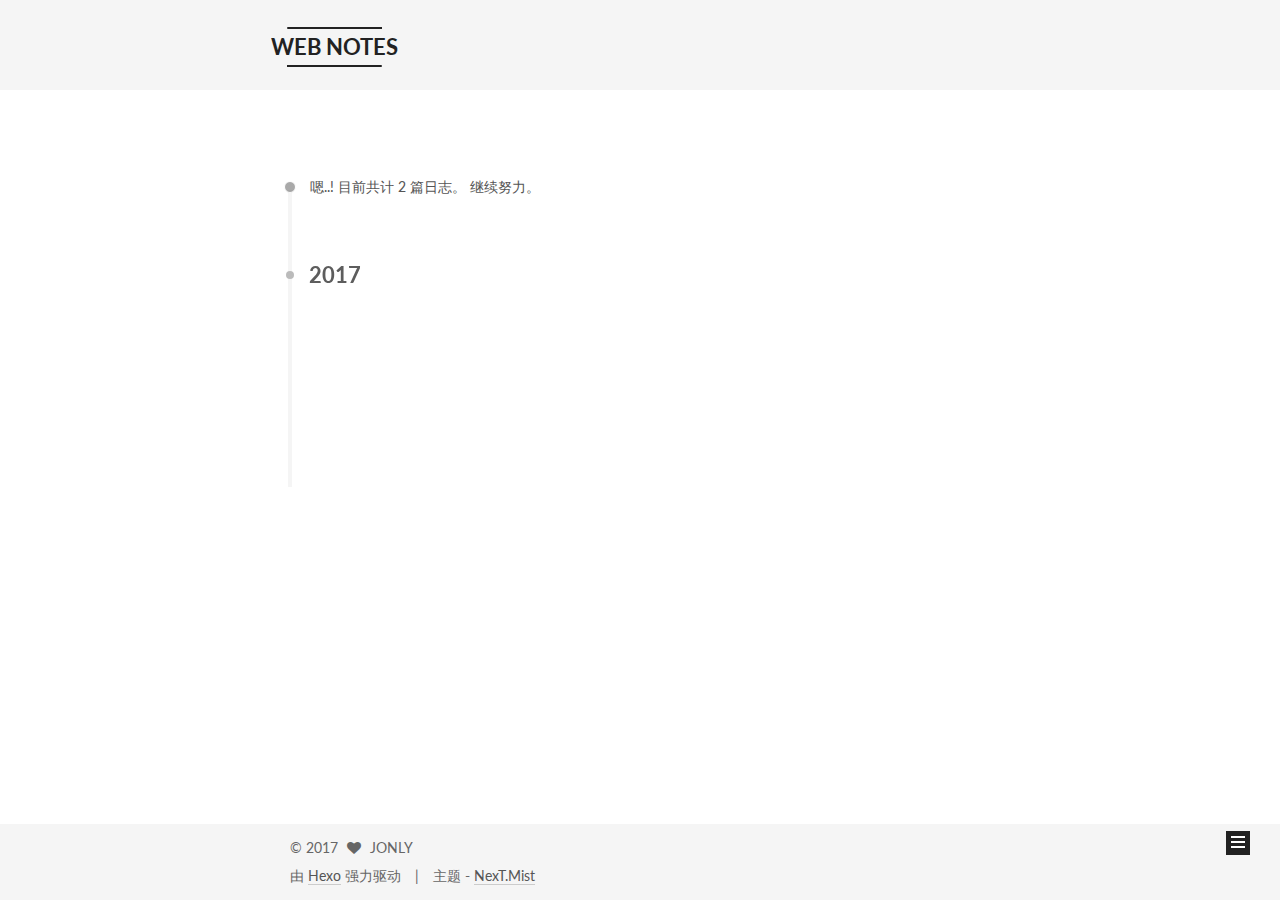
==== commit ad32be90: "更新了第二天笔记" ====
--- a/archives/index.html
+++ b/archives/index.html
@@ -280,7 +280,7 @@
         
           
         
-        嗯..! 目前共计 1 篇日志。 继续努力。
+        嗯..! 目前共计 2 篇日志。 继续努力。
       </span>
 
       
@@ -294,6 +294,43 @@
           <div class="collection-title">
             <h2 class="archive-year motion-element" id="archive-year-2017">2017</h2>
           </div>
+        
+        
+
+        
+
+  <article class="post post-type-normal" itemscope itemtype="http://schema.org/Article">
+    <header class="post-header">
+
+      <h2 class="post-title">
+        
+            <a class="post-title-link" href="/2017/08/18/NodeJS-Day02/" itemprop="url">
+              
+                <span itemprop="name">未命名</span>
+              
+            </a>
+        
+      </h2>
+
+      <div class="post-meta">
+        <time class="post-time" itemprop="dateCreated"
+              datetime="2017-08-18T00:33:43+08:00"
+              content="2017-08-18" >
+          08-18
+        </time>
+      </div>
+
+    </header>
+  </article>
+
+
+
+      
+
+        
+        
+        
+
         
         
 
@@ -378,7 +415,7 @@
           
             <div class="site-state-item site-state-posts">
               <a href="/archives/">
-                <span class="site-state-item-count">1</span>
+                <span class="site-state-item-count">2</span>
                 <span class="site-state-item-name">日志</span>
               </a>
             </div>
--- a/css/main.css
+++ b/css/main.css
@@ -1807,7 +1807,7 @@
   width: 4px;
   height: 4px;
   border-radius: 50%;
-  background: #ff09ff;
+  background: #17cc1d;
 }
 .links-of-blogroll {
   font-size: 13px;
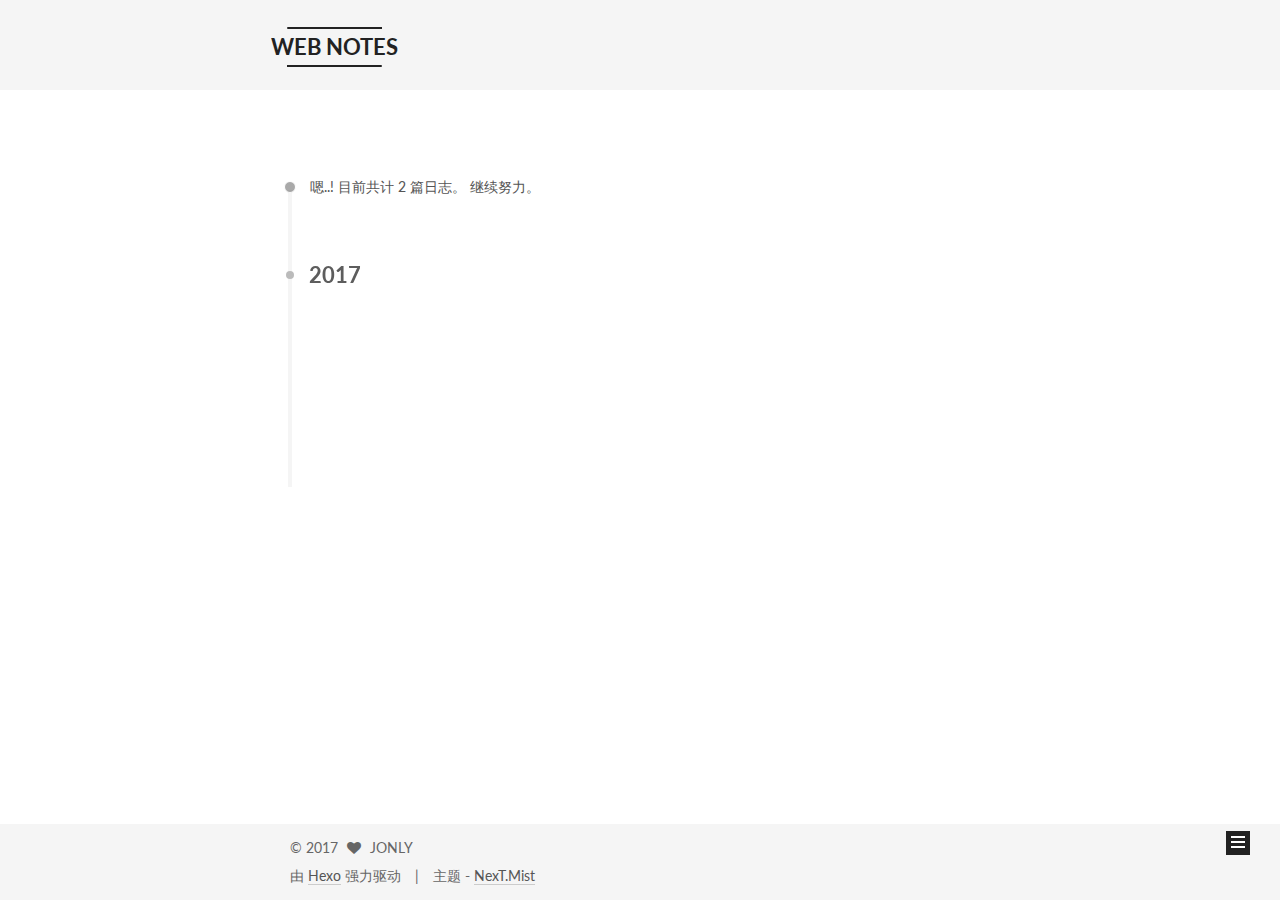
==== commit 1bce0231: "增加了第二天笔记的标题" ====
--- a/archives/index.html
+++ b/archives/index.html
@@ -306,7 +306,7 @@
         
             <a class="post-title-link" href="/2017/08/18/NodeJS-Day02/" itemprop="url">
               
-                <span itemprop="name">未命名</span>
+                <span itemprop="name">NodeJs-Day02</span>
               
             </a>
         
@@ -314,7 +314,7 @@
 
       <div class="post-meta">
         <time class="post-time" itemprop="dateCreated"
-              datetime="2017-08-18T00:33:43+08:00"
+              datetime="2017-08-18T00:43:02+08:00"
               content="2017-08-18" >
           08-18
         </time>
--- a/css/main.css
+++ b/css/main.css
@@ -1807,7 +1807,7 @@
   width: 4px;
   height: 4px;
   border-radius: 50%;
-  background: #17cc1d;
+  background: #242d95;
 }
 .links-of-blogroll {
   font-size: 13px;
